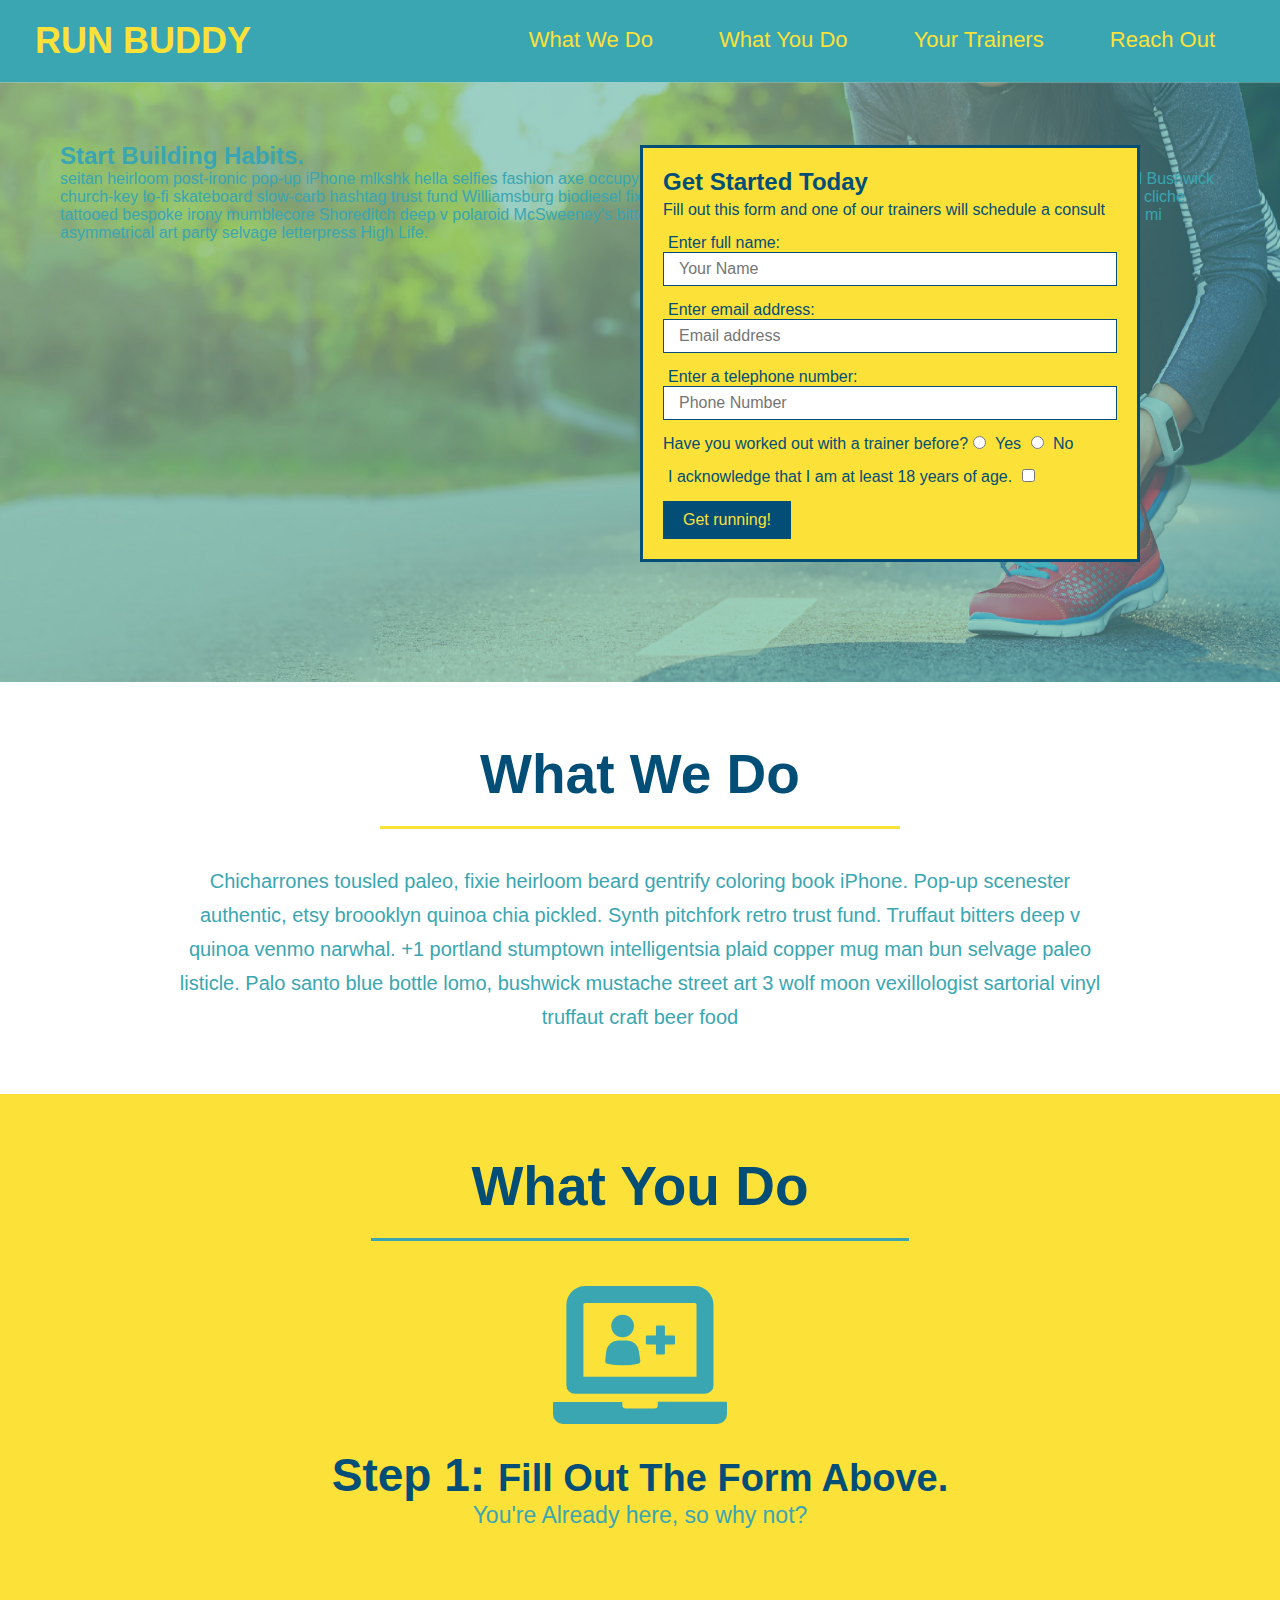
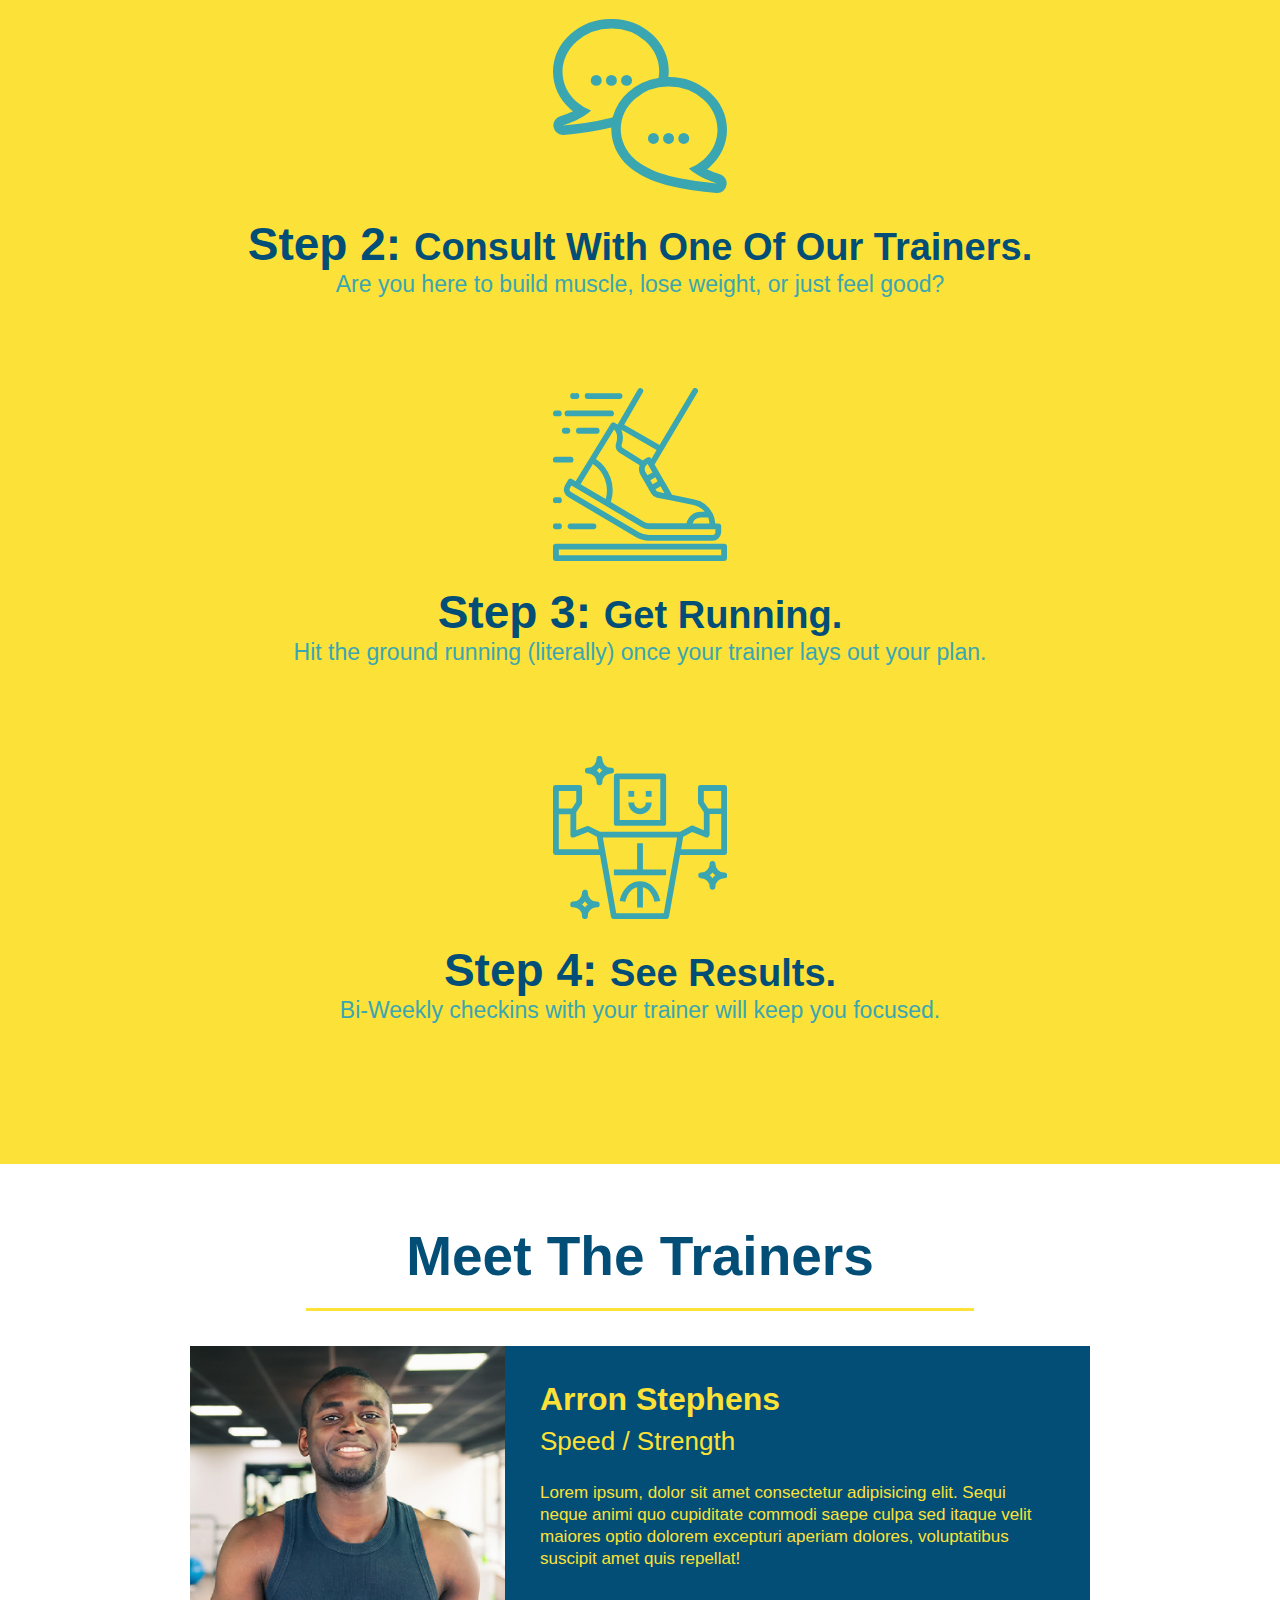
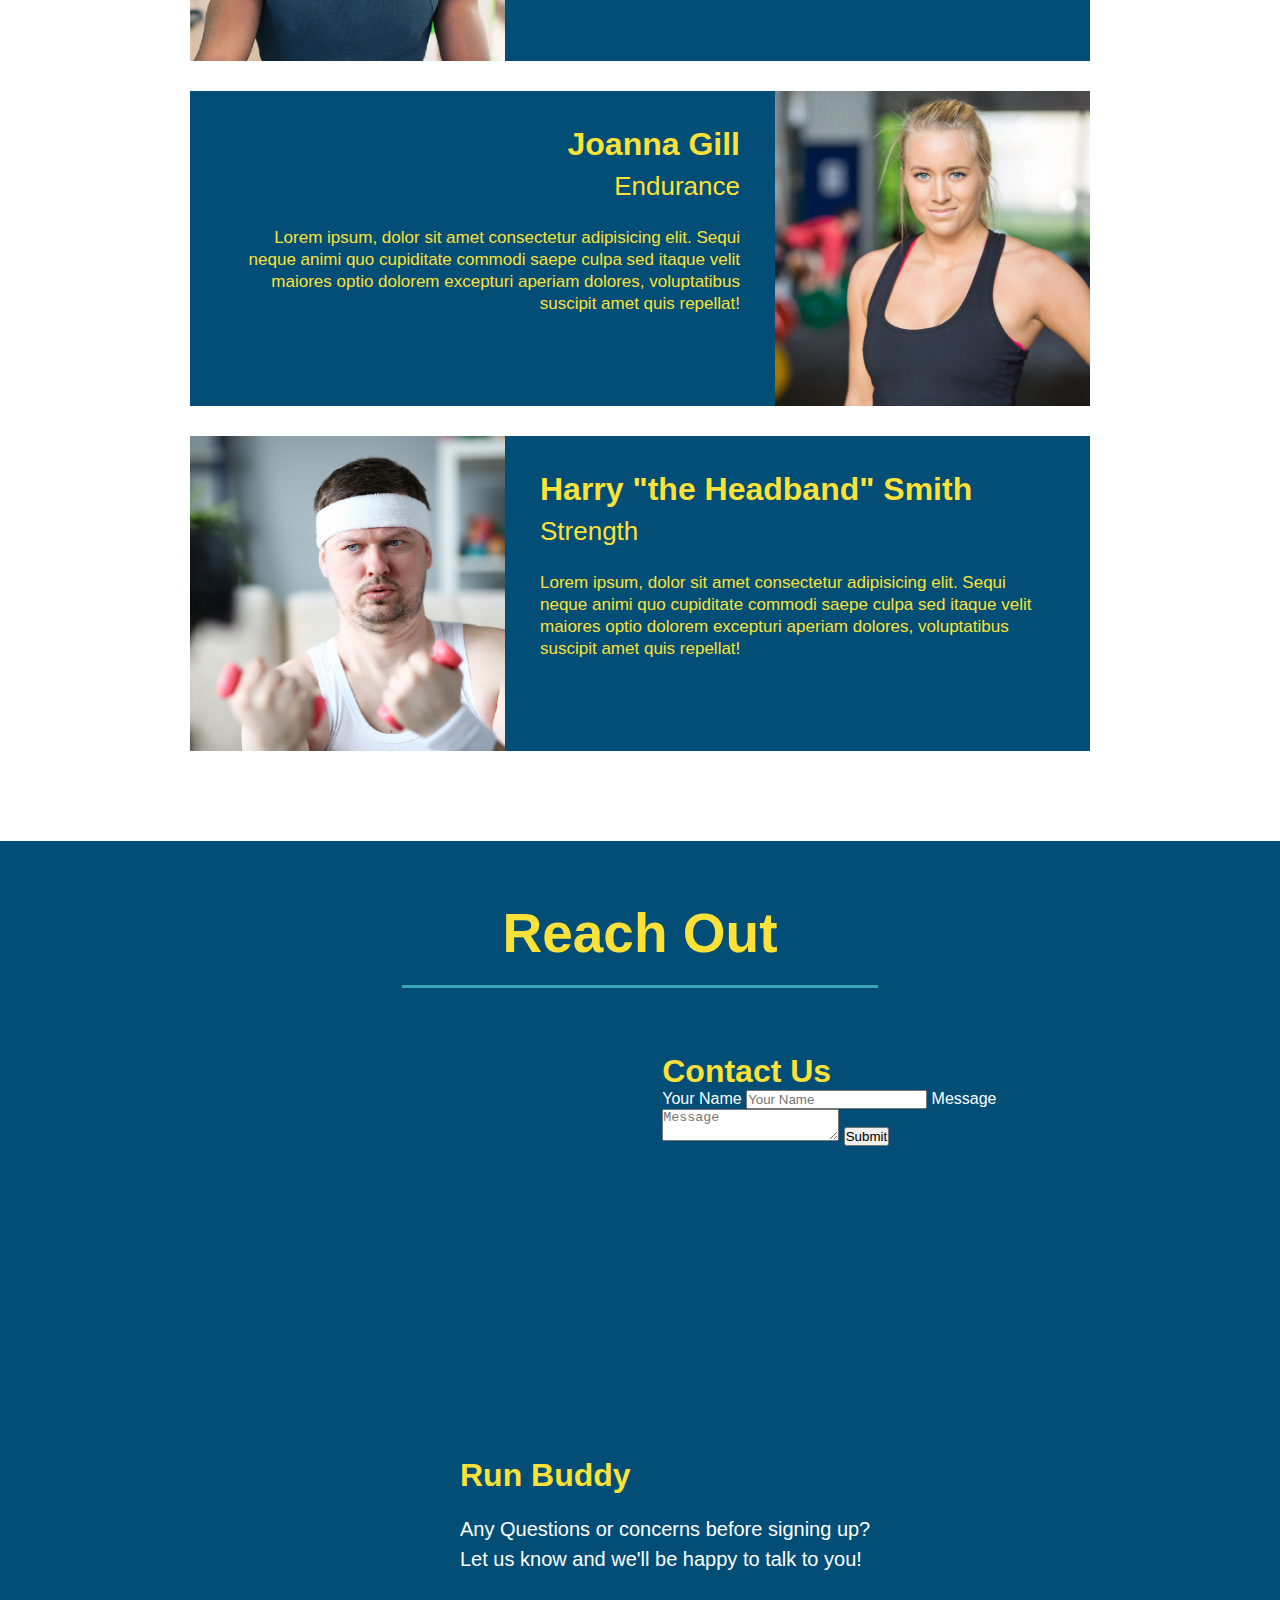
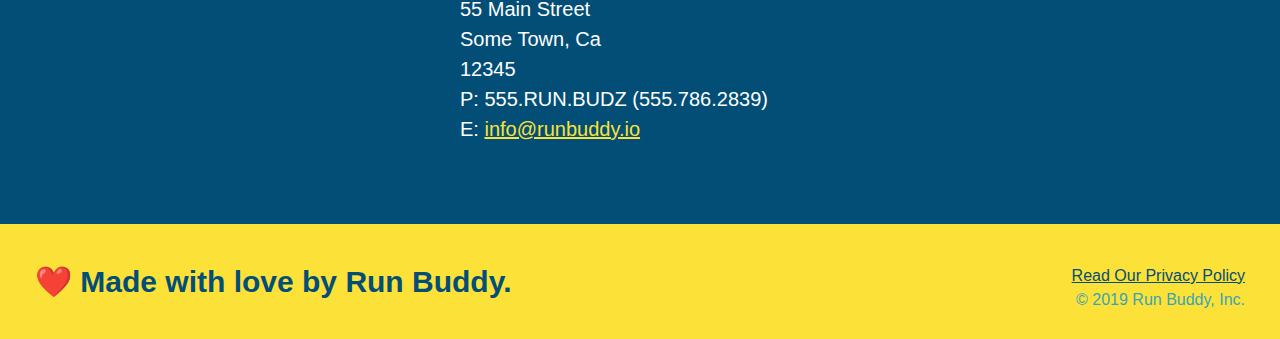
==== index.html @ fa6a6549 "add contact form" ====
<!DOCTYPE html>
<html lang="en">
    <head>
        <meta charset="UTF-8" />
        <title>Run Buddy</title>
        <link rel="stylesheet" href="./assets/css/style.css" />
    </head>
    <body>
        <!-- navigation -->
        <header>
            <h1>
                <a href="/">RUN BUDDY</a>
            </h1>
            <nav>
                <!-- unordered list element -->
                <ul>
                    <!-- list item element -->
                    <li>
                        <!-- anchor element -->
                        <a href="#what-we-do">What We Do</a>
                    </li>
                    <li>
                        <a href="#what-you-do">What You Do</a>
                    </li>
                    <li>
                        <a href="#your-trainers">Your Trainers</a>
                    </li>
                    <li>
                        <a href="#reach-out">Reach Out</a>
                    </li>
                </ul>
            </nav>
        </header>

        <!-- hero/jumbotron -->
        <section class="hero">
            <div class="hero-cta">
                <h2>Start Building Habits.</h2>
                <p>
                  seitan heirloom post-ironic pop-up iPhone mlkshk hella selfies fashion axe occupy readymade put a bird on it messenger bag Wes Anderson Schlitz plaid Bushwick church-key lo-fi skateboard slow-carb hashtag trust fund Williamsburg biodiesel fixie farm-to-table 8-bit banjo XOXO Banksy chillwave bicycle rights retro cliche tattooed bespoke irony mumblecore Shoreditch deep v polaroid McSweeney's bitters cray gentrify tofu Marfa you probably haven't heard of them yr banh mi asymmetrical art party selvage letterpress High Life.
                </p>
              </div>
            <div class="hero-form">
                <h3>Get Started Today</h3>
                <p>Fill out this form and one of our trainers will schedule a consult</p>
                <!-- aadd form element -->
                <form>
                    <label for="name">Enter full name:</label>
                    <input type="text" placeholder="Your Name" name="name" id="name" class="form-input"/>
                    <label for="email">Enter email address:</label>
                    <input type="email" placeholder="Email address" name="email" id="email" class="form-input"/>
                    <label for="phone">Enter a telephone number:</label>
                    <input type="tel" placeholder="Phone Number" name="phone" id="phone" class="form-input"/>
                    <p>
                        Have you worked out with a trainer before?
                        <input type="radio" name="trainer-confirm" id="trainer-yes"/>
                        <label for="trainer-yes">Yes</label>
                        <input type="radio" name="trainer-confirm" id="trainer-no"/>
                        <label for="trainer-no">No</label> 
                    </p>
                    <p>
                        <label for="checkbox">I acknowledge that I am at least 18 years of age.</label>
                        <input type="checkbox" name="age-confirm" id="checkbox" />
                    </p>
                    <button type="submit">
                        Get running!
                    </button>
                </form>
            </div>
        </section>

        <!-- "what we do" section-->
        <section id="what-we-do" class="intro">
            <h2 class="section-title primary-border">What We Do</h2>
            <p>
                Chicharrones tousled paleo, fixie heirloom beard gentrify coloring book iPhone. Pop-up scenester authentic, etsy broooklyn quinoa chia pickled. Synth pitchfork retro trust fund. Truffaut bitters deep v quinoa venmo narwhal. +1 portland stumptown intelligentsia plaid copper mug man bun selvage paleo listicle. Palo santo blue bottle lomo, bushwick mustache street art 3 wolf moon vexillologist sartorial vinyl truffaut craft beer food
            </p>
        </section>

        <!-- "what you do" section-->
        <section id="what-you-do" class="steps">
            <h2 class="section-title secondary-border">What You Do</h2>
            <div>
                <img src="./assets/images/step-1.svg" alt="" />
                <h3>Step 1: <span>Fill Out The Form Above.</span></h3>
                <p>You're Already here, so why not?</p>
            </div>
            <div>
                <img src="./assets/images/step-2.svg" alt="" />
                <h3>Step 2: <span>Consult With One Of Our Trainers.</span></h3>
                <p>Are you here to build muscle, lose weight, or just feel good?</p>
            </div>
            <div>
                <img src="./assets/images/step-3.svg" alt="" />
                <h3>Step 3: <span>Get Running.</span></h3>
                <p>Hit the ground running (literally) once your trainer lays out your plan.</p>
            </div>
            <div>
                <img src="./assets/images/step-4.svg" alt="" />
                <h3>Step 4: <span>See Results.</span></h3>
                <p>Bi-Weekly checkins with your trainer will keep you focused.</p>
            </div>
        </section>

        <!-- "meet the trainers" section-->
        <section id="your-trainers" class="trainers">
            <h2 class="section-title primary-border">Meet The Trainers</h2>
            <article class="trainer">
                <img src="./assets/images/trainer-1.jpg" alt="Arron Stephens in his worout clothes, ready to pump iron"/>
                <div class="trainer-bio text-left">
                    <h3>Arron Stephens</h3>
                    <h4>Speed / Strength</h4>
                    <p>
                        Lorem ipsum, dolor sit amet consectetur adipisicing elit. Sequi neque animi quo cupiditate commodi saepe culpa sed itaque velit maiores optio dolorem excepturi aperiam dolores, voluptatibus suscipit amet quis repellat!
                        </p>
                </div>
            </article>
            <article class="trainer">
                <div class="trainer-bio text-right">
                    <h3>Joanna Gill</h3>
                    <h4>Endurance</h4>
                    <p>
                        Lorem ipsum, dolor sit amet consectetur adipisicing elit. Sequi neque animi quo cupiditate commodi saepe culpa sed itaque velit maiores optio dolorem excepturi aperiam dolores, voluptatibus suscipit amet quis repellat!
                        </p>
                </div>
                <img src="./assets/images/trainer-2.jpg" alt="Joanna Gill cooling off after a workout"/>
            </article>
            <article class="trainer">
                <img src="./assets/images/trainer-3.jpg" alt="Harry Smith wearing a headband and lifting comically small pink weights"/>
                <div class="trainer-bio text-left">
                    <h3>Harry "the Headband" Smith</h3>
                    <h4>Strength</h4>
                    <p>
                        Lorem ipsum, dolor sit amet consectetur adipisicing elit. Sequi neque animi quo cupiditate commodi saepe culpa sed itaque velit maiores optio dolorem excepturi aperiam dolores, voluptatibus suscipit amet quis repellat!
                        </p>
                </div>
            </article>
        </section>

        <!-- "reach out" section-->
        <section id="reach-out" class="contact">    
            <h2 class="section-title secondary-border">Reach Out</h2>
            <div class="contact-info">
                <iframe src="https://www.google.com/maps/embed?pb=!1m18!1m12!1m3!1d6292.021180070729!2d-120.42723316676599!3d37.953538709626585!2m3!1f0!2f0!3f0!3m2!1i1024!2i768!4f13.1!3m3!1m2!1s0x8090c46e315aaf1b%3A0xb32d2fcd2023b726!2sMain%20St%2C%20Jamestown%2C%20CA%2095327!5e0!3m2!1sen!2sus!4v1644344474706!5m2!1sen!2sus" style="border:0;" allowfullscreen="" loading="lazy"></iframe>
                <div class="contact-form">
                    <h3>Contact Us</h3>
                    <form>
                       <label for="contact-name">Your Name</label>
                       <input type="text" id="contact-name" placeholder="Your Name" />
                  
                       <label for="contact-message">Message</label>
                       <textarea id="contact-message" placeholder="Message"></textarea>
                  
                       <button type="submit">Submit</button>
                      </form>
                  </div>
                <div>
                    <h3>Run Buddy</h3>
                    <p>
                        Any Questions or concerns before signing up?
                        <br/>
                        Let us know and we'll be happy to talk to you!
                    </p>
                    <address>
                        55 Main Street <br/>
                        Some Town, Ca <br/>
                        12345<br/>
                        P: 555.RUN.BUDZ (555.786.2839)<br/>
                        E: <a href="mailto:info@runbuddy.io">info@runbuddy.io</a>
                    </address>
                </div>
            </div>
        </section>

        <!-- footer>-->
        <footer>
            <h2>❤️ Made with love by Run Buddy.</h2>
            <div>
                <a href="./privacy-policy.html">Read Our Privacy Policy</a><br />
                &copy; 2019 Run Buddy, Inc.
              </div>
        </footer>
    </body>
</html>
---- assets/css/style.css ----
/* remove all margins and padding */
* {
  margin: 0;
  padding: 0;
  box-sizing: border-box;
}

/* style for body */
body {
  color: #39a6b2;
  font-family: Helvetica, Arial, sans-serif;
}  

/* apply styles to <header> */
header {
  padding: 20px 35px;
  background-color: #39a6b2;
}

/* style header h1 */
header h1 {
  font-weight: bold;
  font-size: 36px;
  color: #fce138;
  margin: 0;
  display: inline;
}
  
/* style header */
  header a {
  text-decoration: none;
  color: #fce138;
}
  
/* align header nav to the right */
header nav {
  float: right;
  margin: 7px 0;
}

/* make header nav inline */
header nav ul li {
  display: inline;
  font-weight: lighter;
  font-size: 22px;
}

/* style nav a */
header nav ul li a {
  margin: 0 30px;
  font-weight: lighter;
  font-size: 22px;
}

/* style footer */
footer {
  background: #fce138;
  width: 100%;
  padding: 40px 35px;
}

/* make footer h2 inline */
footer h2 {
  display: inline;
  color: #024e76;
  font-size: 30px;
  margin: 0;
}

/* right align div for privacy policy */
footer div {
  float: right;
  line-height: 1.5;
  text-align: right;
}

/* style footer a */
footer a {
  color: #024e76;
}

/* section styling */
section {
  padding: 60px;
}

/* hero style */
.hero {
  background-image: url("../images/hero-bg.jpg");
  height: 600px;
  background-size: cover;
  background-position: center;
  position: relative;
}

/* hero form style */
.hero-form{
  color: #024e76;
  background-color: #fce138;
  border: #024e76 solid 3px;
  padding: 20px;
  width: 500px;
  position: absolute;
  bottom: 120px;
  right: 140px;
}

.hero-form h3 {
  font-size: 24px;
  margin: 0;
}

.hero-form p {
  margin: 5px 0 15px 0;
}

.form-input {
  border: 1px solid #024e76;
  display: block;
  padding: 7px 15px;
  font-size: 16px;
  color: #024e76;
  width: 100%;
  margin-bottom: 15px;
}

.hero-form label {
  margin: 0 5px;
}

.hero-form button {
  color: #fce138;
  background-color: #024e76;
  border: none;
  padding: 10px 20px;
  font-size: 16px;
}

/* section style*/
.section-title{
  font-size: 55px;
  font-size: 55px;
  color: #024e76;
  margin-bottom: 35px;
  padding: 0 100px 20px 100px;
  border-bottom: 3px solid;
  display: inline-block;
}

.primary-border{
  border-color: #fce138;
}

.secondary-border{
  border-color: #39a6b2;
}
/* intro style */
.intro {
  text-align: center;
}

.intro p {
  line-height: 1.7;
  color: #39a6b2;
  width: 80%;
  font-size: 20px;
  margin: 0 auto;
}

/* steps style */
.steps {
  text-align: center;
  background: #fce138;
}

.steps div {
  margin-bottom: 80px;
}

.steps img {
  width: 15%;
  margin: 10px 0;
}

.steps h3 {
  color: #024e76;
  font-size: 46px;
  margin-top: 10px;
}

.steps p {
  color: #39a6b2;
  font-size: 23px;
}

.steps span {
  font-size: 38px;
}

/* style for trainers section header */
.trainers {
  text-align: center;
}

/* style for trainer articles */
.trainer {
  width: 900px;
  margin: 0 auto 30px auto;
  background: #024e76;
  color: #fce138;
  overflow: auto;
}

.trainer img {
  width: 35%;
  float: left;
}

.trainer-bio {
  padding: 35px;
  float: left;
  width: 65%;
}

.trainer-bio h3 {
  font-size: 32px;
  margin-bottom: 8px;
}

.trainer-bio h4 {
  font-weight: lighter;
  font-size: 26px;
  margin-bottom: 25px;
}

.trainer-bio p {
  font-size: 17px;
  line-height: 1.3;
}

.text-left {
  text-align: left;
}

.text-right {
  text-align: right;
}

/* style for reach out */
.contact {
 text-align: center;
 background: #024e76;
 }

.contact h2 {
  color: #fce138;
}
.contact-info div {
  width: 420px;
  display: inline-block;
  vertical-align: top;
  text-align: left;
  margin: 30px 0 0 60px;
  color: white;
}

.contact-info iframe {
  width: 400px;
  height: 400px;
 }

 .contact-info h3 {
  font-size: 32px;
  color: #fce138; 
}

.contact-info p, .contact-info address {
  margin: 20px 0;
  line-height: 1.5;
  font-size: 20px;
  font-style: normal;
}

.contact-info a {
  color: #fce138;
}
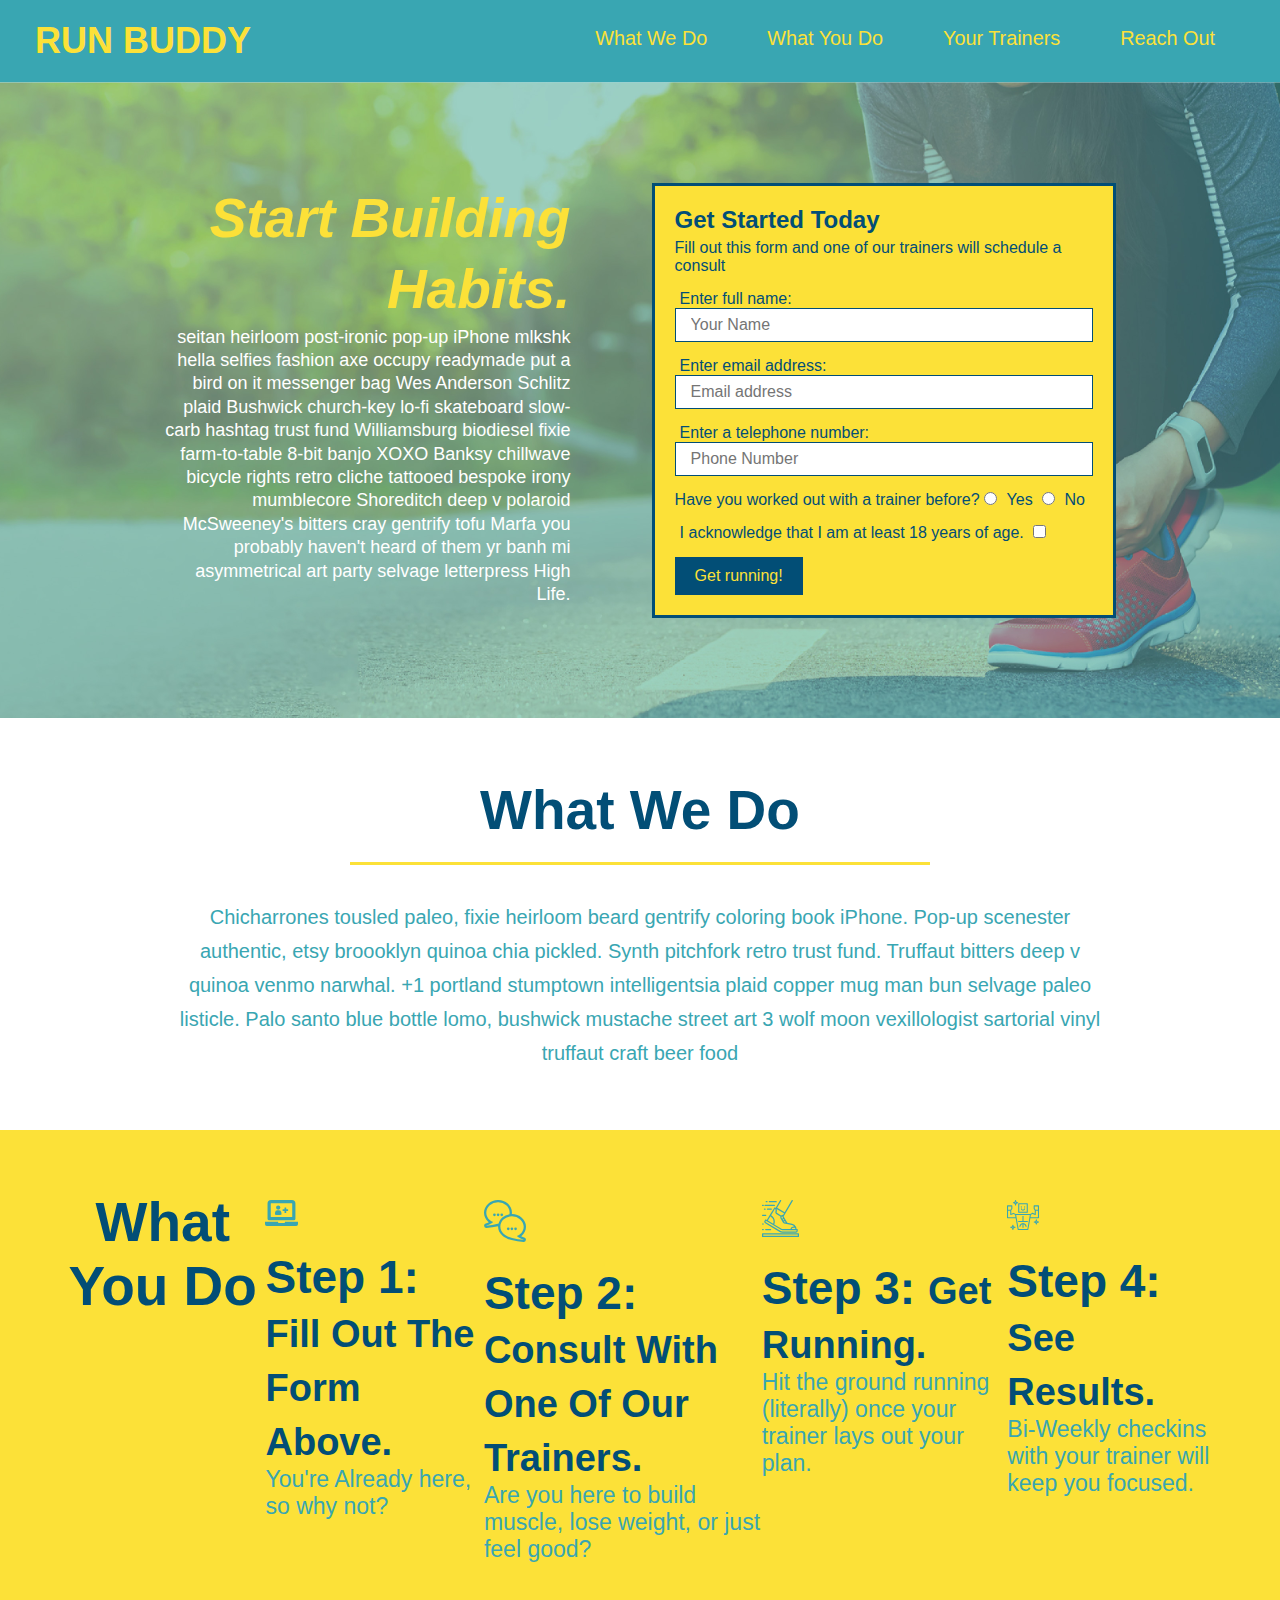
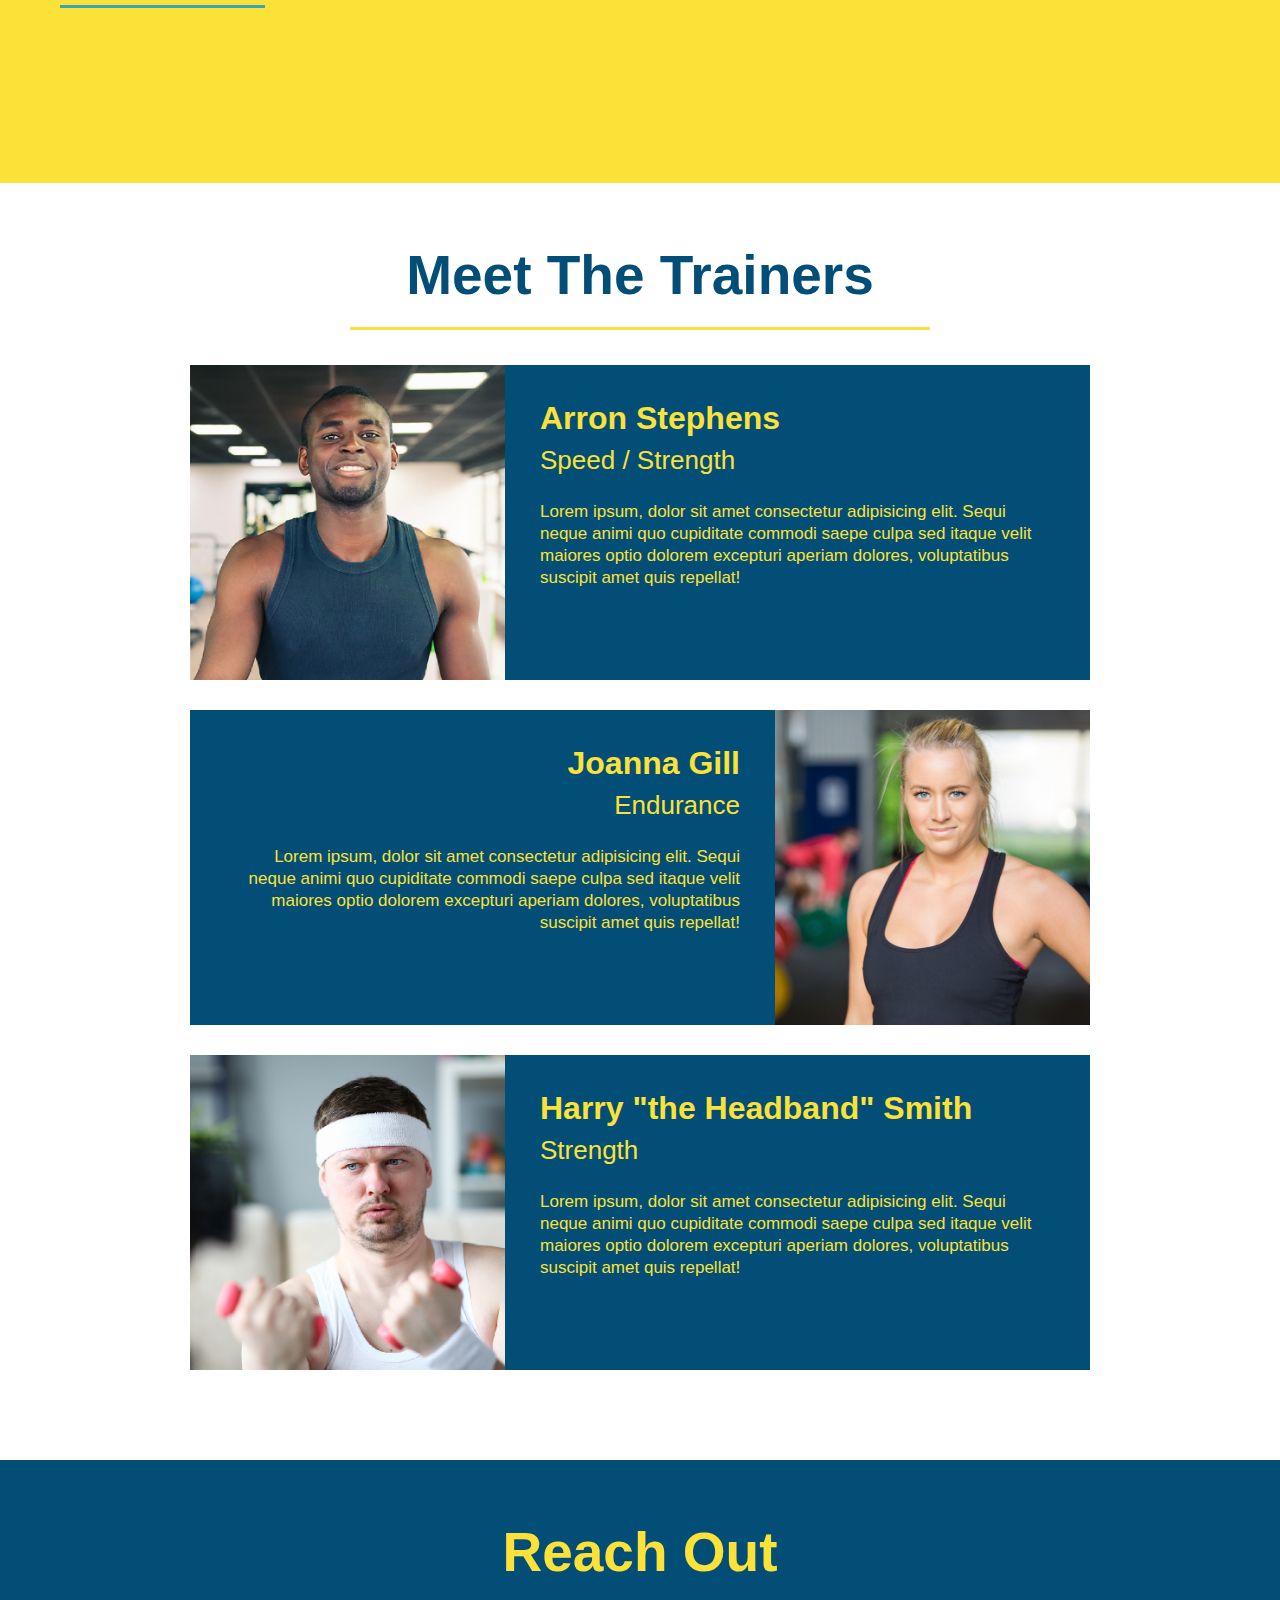
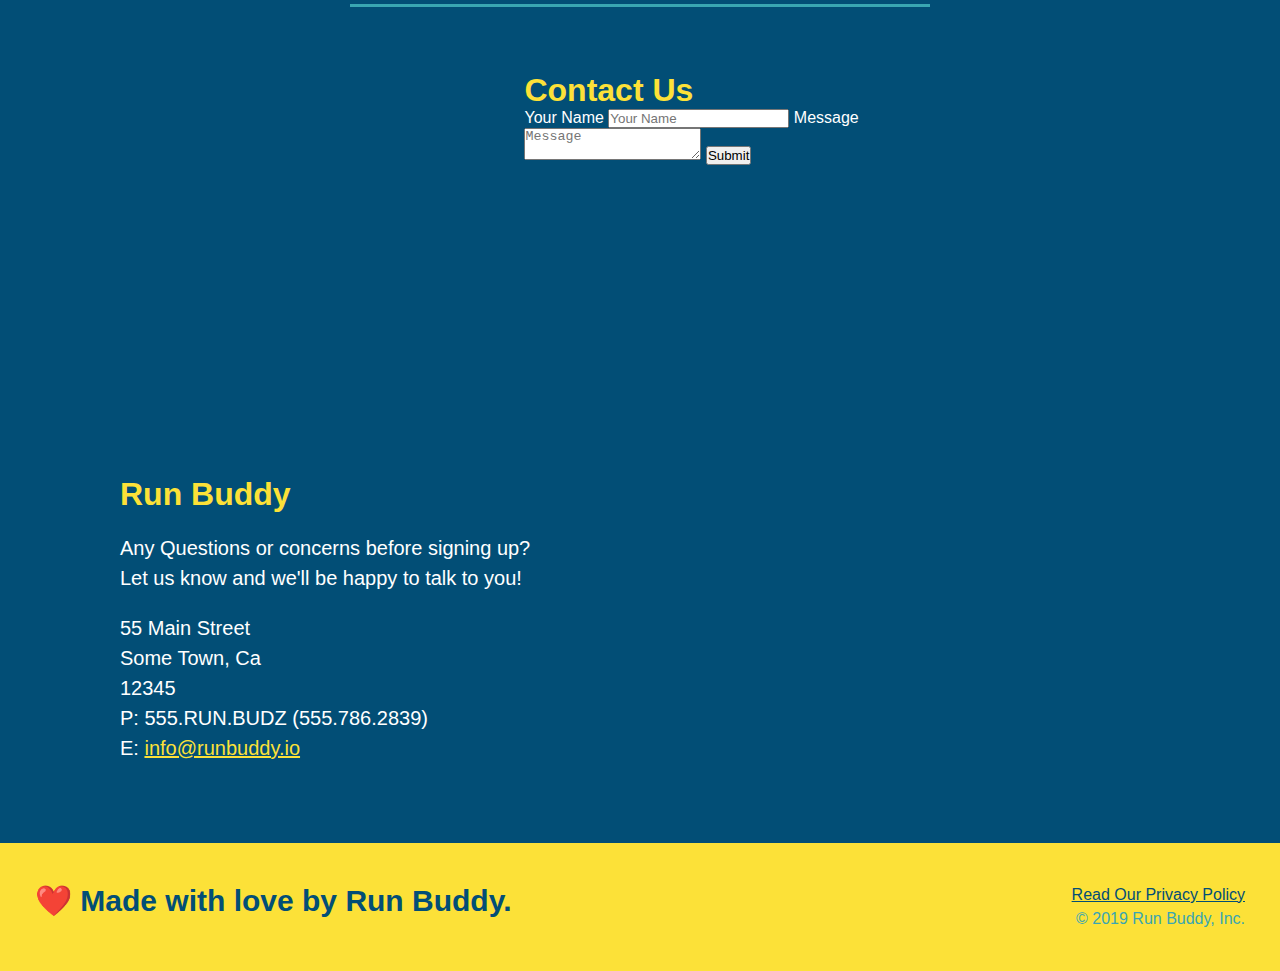
==== commit 97c977fc: "consolidated styles for section headers" ====
--- a/index.html
+++ b/index.html
@@ -71,15 +71,20 @@
 
         <!-- "what we do" section-->
         <section id="what-we-do" class="intro">
-            <h2 class="section-title primary-border">What We Do</h2>
-            <p>
+            <div class="flex-row">
+                <h2 class="section-title primary-border">What We Do</h2>
+            </div>
+            <div class="flex-row">
+                <p>
                 Chicharrones tousled paleo, fixie heirloom beard gentrify coloring book iPhone. Pop-up scenester authentic, etsy broooklyn quinoa chia pickled. Synth pitchfork retro trust fund. Truffaut bitters deep v quinoa venmo narwhal. +1 portland stumptown intelligentsia plaid copper mug man bun selvage paleo listicle. Palo santo blue bottle lomo, bushwick mustache street art 3 wolf moon vexillologist sartorial vinyl truffaut craft beer food
-            </p>
+                </p>
+            </div>
         </section>
 
         <!-- "what you do" section-->
         <section id="what-you-do" class="steps">
-            <h2 class="section-title secondary-border">What You Do</h2>
+            <div class="flex-row">
+                <h2 class="section-title secondary-border">What You Do</h2>
             <div>
                 <img src="./assets/images/step-1.svg" alt="" />
                 <h3>Step 1: <span>Fill Out The Form Above.</span></h3>
@@ -104,7 +109,9 @@
 
         <!-- "meet the trainers" section-->
         <section id="your-trainers" class="trainers">
-            <h2 class="section-title primary-border">Meet The Trainers</h2>
+            <div class="flex-row">
+                <h2 class="section-title primary-border">Meet The Trainers</h2>
+            </div>
             <article class="trainer">
                 <img src="./assets/images/trainer-1.jpg" alt="Arron Stephens in his worout clothes, ready to pump iron"/>
                 <div class="trainer-bio text-left">
@@ -139,7 +146,9 @@
 
         <!-- "reach out" section-->
         <section id="reach-out" class="contact">    
-            <h2 class="section-title secondary-border">Reach Out</h2>
+            <div class="flex-row">
+                <h2 class="section-title secondary-border">Reach Out</h2>
+            </div>
             <div class="contact-info">
                 <iframe src="https://www.google.com/maps/embed?pb=!1m18!1m12!1m3!1d6292.021180070729!2d-120.42723316676599!3d37.953538709626585!2m3!1f0!2f0!3f0!3m2!1i1024!2i768!4f13.1!3m3!1m2!1s0x8090c46e315aaf1b%3A0xb32d2fcd2023b726!2sMain%20St%2C%20Jamestown%2C%20CA%2095327!5e0!3m2!1sen!2sus!4v1644344474706!5m2!1sen!2sus" style="border:0;" allowfullscreen="" loading="lazy"></iframe>
                 <div class="contact-form">
--- a/assets/css/style.css
+++ b/assets/css/style.css
@@ -15,6 +15,9 @@
 header {
   padding: 20px 35px;
   background-color: #39a6b2;
+  display: flex;
+  justify-content: space-between;
+  flex-wrap: wrap;
 }
 
 /* style header h1 */
@@ -23,7 +26,6 @@
   font-size: 36px;
   color: #fce138;
   margin: 0;
-  display: inline;
 }
   
 /* style header */
@@ -32,51 +34,25 @@
   color: #fce138;
 }
   
-/* align header nav to the right */
+/* margins for header */
 header nav {
-  float: right;
   margin: 7px 0;
 }
 
-/* make header nav inline */
-header nav ul li {
-  display: inline;
-  font-weight: lighter;
-  font-size: 22px;
+/* make header nav flex */
+header nav ul {
+  display: flex;
+  flex-wrap: wrap;
+  justify-content: space-between;
+  align-items: center;
+  list-style: none;
 }
 
 /* style nav a */
 header nav ul li a {
   margin: 0 30px;
   font-weight: lighter;
-  font-size: 22px;
-}
-
-/* style footer */
-footer {
-  background: #fce138;
-  width: 100%;
-  padding: 40px 35px;
-}
-
-/* make footer h2 inline */
-footer h2 {
-  display: inline;
-  color: #024e76;
-  font-size: 30px;
-  margin: 0;
-}
-
-/* right align div for privacy policy */
-footer div {
-  float: right;
-  line-height: 1.5;
-  text-align: right;
-}
-
-/* style footer a */
-footer a {
-  color: #024e76;
+  font-size: 1.55vw;
 }
 
 /* section styling */
@@ -87,10 +63,26 @@
 /* hero style */
 .hero {
   background-image: url("../images/hero-bg.jpg");
-  height: 600px;
   background-size: cover;
   background-position: center;
-  position: relative;
+  display: flex;
+  justify-content: center;
+  flex-wrap: wrap;
+}
+
+.hero-cta {
+  width: 35%;
+  text-align: right;
+  margin: 3.5%;
+  color: #fff;
+  font-size: 18px;
+  line-height: 1.3;
+}
+
+.hero-cta h2 {
+  font-style: italic;
+  font-size: 55px;
+  color: #fce138;
 }
 
 /* hero form style */
@@ -99,10 +91,8 @@
   background-color: #fce138;
   border: #024e76 solid 3px;
   padding: 20px;
-  width: 500px;
-  position: absolute;
-  bottom: 120px;
-  right: 140px;
+  width: 40%;
+  margin: 3.5%;
 }
 
 .hero-form h3 {
@@ -141,10 +131,11 @@
   font-size: 55px;
   font-size: 55px;
   color: #024e76;
-  margin-bottom: 35px;
-  padding: 0 100px 20px 100px;
   border-bottom: 3px solid;
-  display: inline-block;
+  padding-bottom: 20px;
+  text-align: center;
+  margin: 0 auto 35px auto;
+  width: 50%;
 }
 
 .primary-border{
@@ -154,6 +145,7 @@
 .secondary-border{
   border-color: #39a6b2;
 }
+
 /* intro style */
 .intro {
   text-align: center;
@@ -165,11 +157,11 @@
   width: 80%;
   font-size: 20px;
   margin: 0 auto;
+  text-align: center;
 }
 
 /* steps style */
 .steps {
-  text-align: center;
   background: #fce138;
 }
 
@@ -199,7 +191,6 @@
 
 /* style for trainers section header */
 .trainers {
-  text-align: center;
 }
 
 /* style for trainer articles */
@@ -238,23 +229,15 @@
   line-height: 1.3;
 }
 
-.text-left {
-  text-align: left;
-}
-
-.text-right {
-  text-align: right;
-}
-
 /* style for reach out */
 .contact {
- text-align: center;
  background: #024e76;
  }
 
 .contact h2 {
   color: #fce138;
 }
+
 .contact-info div {
   width: 420px;
   display: inline-block;
@@ -284,3 +267,44 @@
 .contact-info a {
   color: #fce138;
 }
+
+/* style footer */
+footer {
+  background: #fce138;
+  width: 100%;
+  padding: 40px 35px;
+  display: flex;
+  justify-content: space-between;
+  flex-wrap: wrap;
+}
+
+/* make footer h2 inline */
+footer h2 {
+  color: #024e76;
+  font-size: 30px;
+  margin: 0;
+}
+
+/* right align div for privacy policy */
+footer div {
+  line-height: 1.5;
+  text-align: right;
+}
+
+/* style footer a */
+footer a {
+  color: #024e76;
+}
+
+/* utility classes */
+.text-left {
+  text-align: left;
+}
+
+.text-right {
+  text-align: right;
+}
+
+.flex-row {
+  display: flex;  
+}
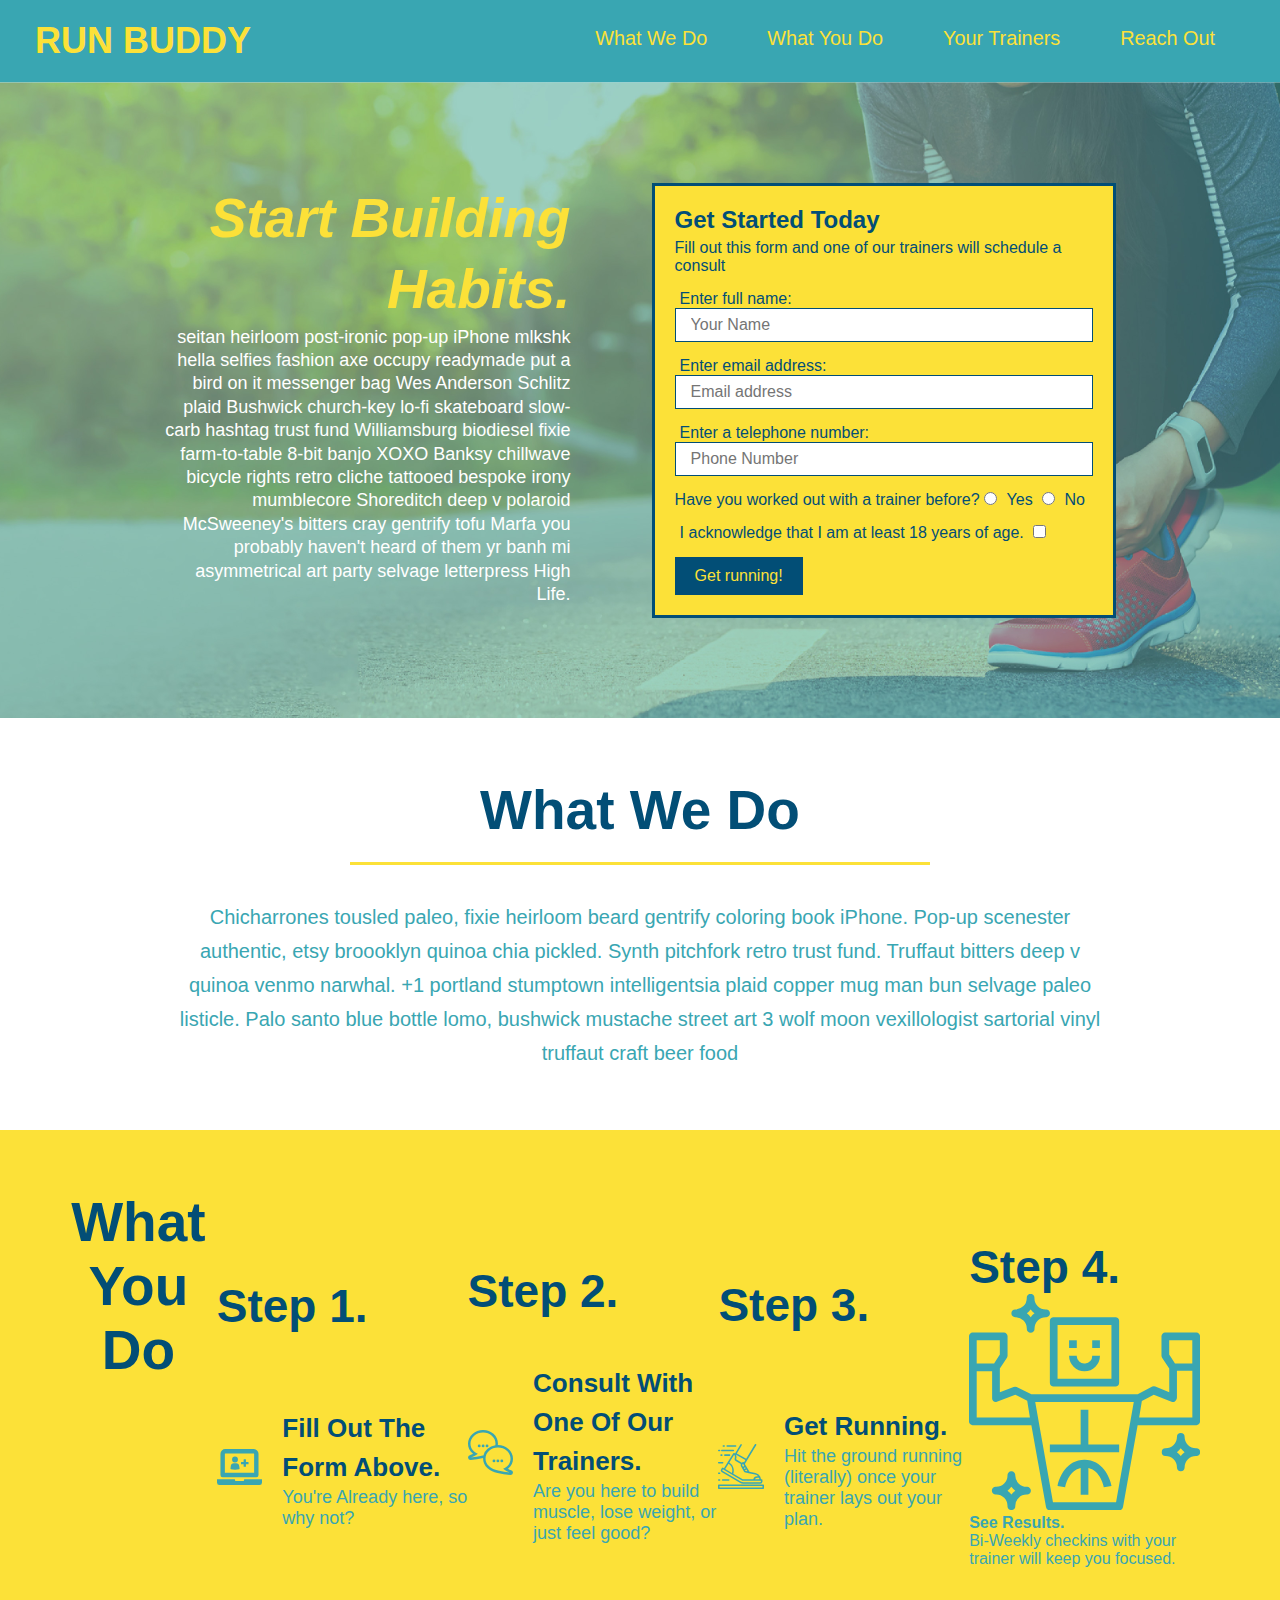
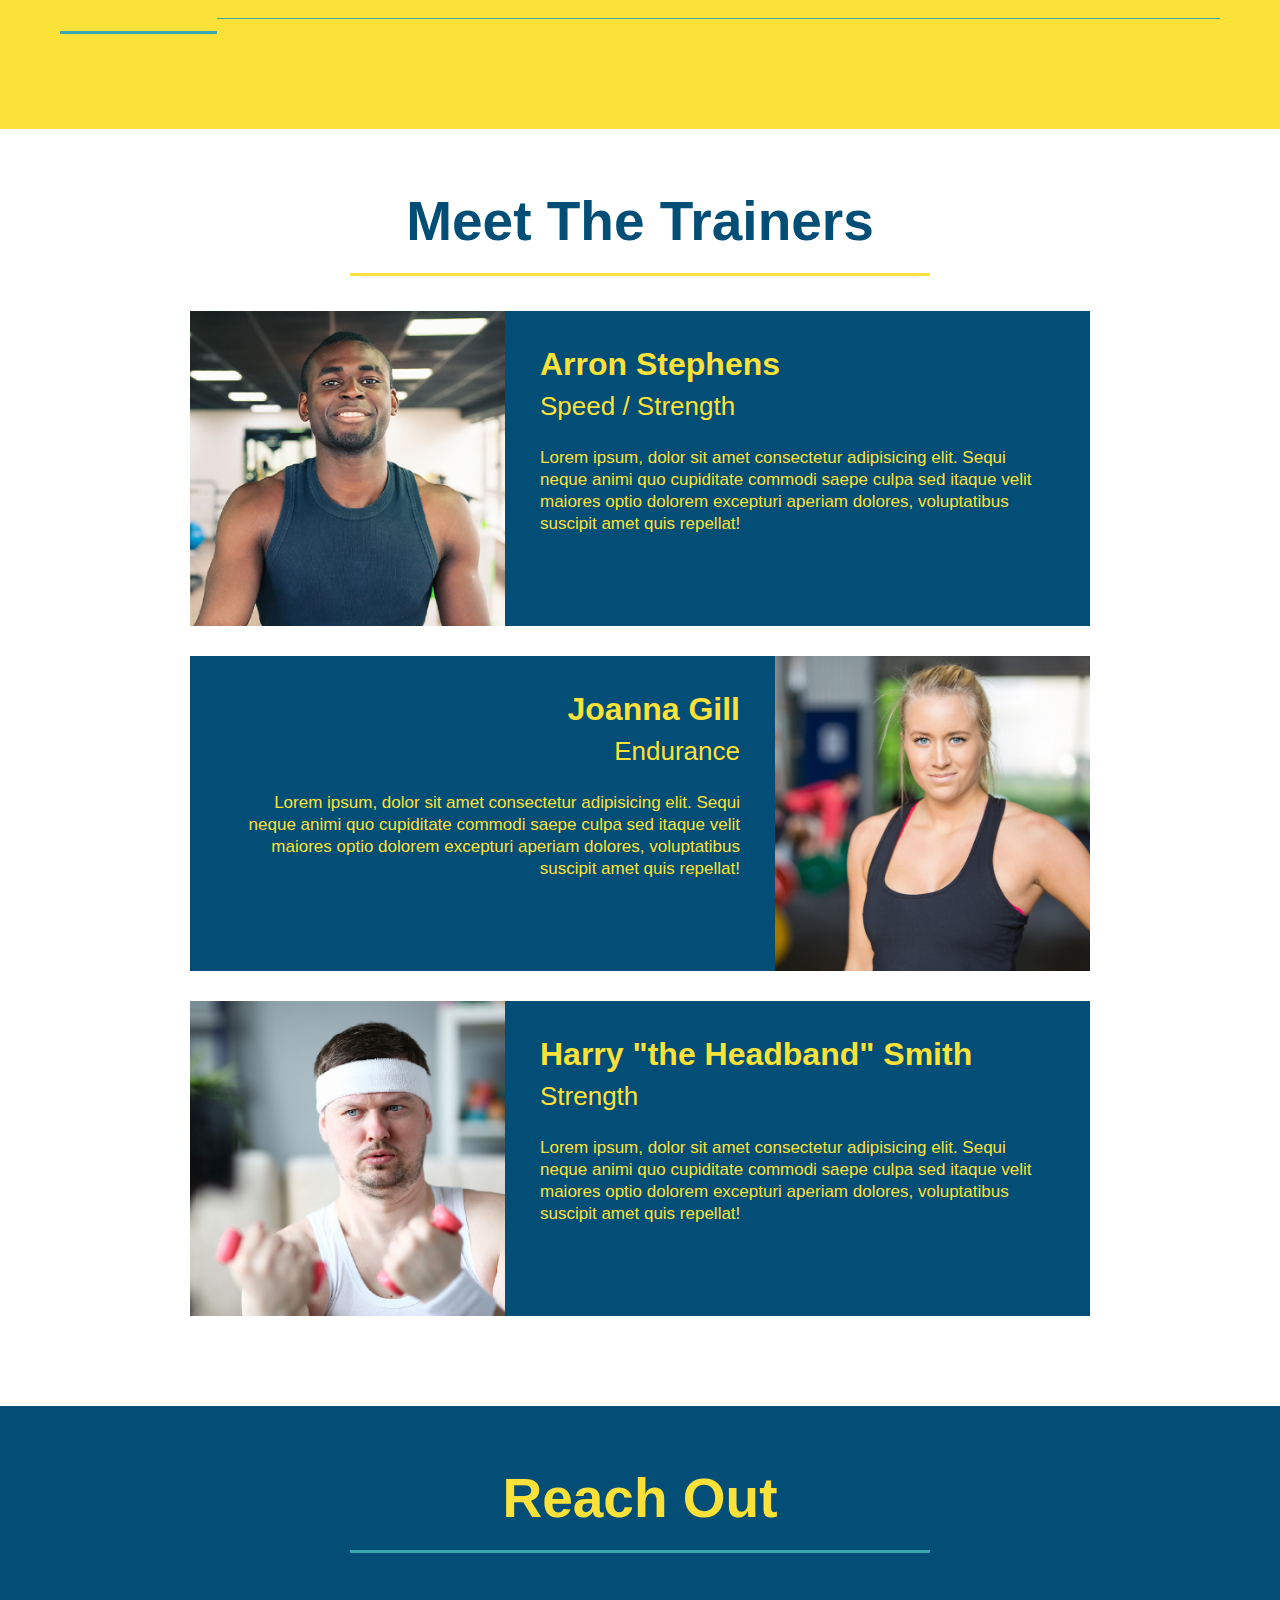
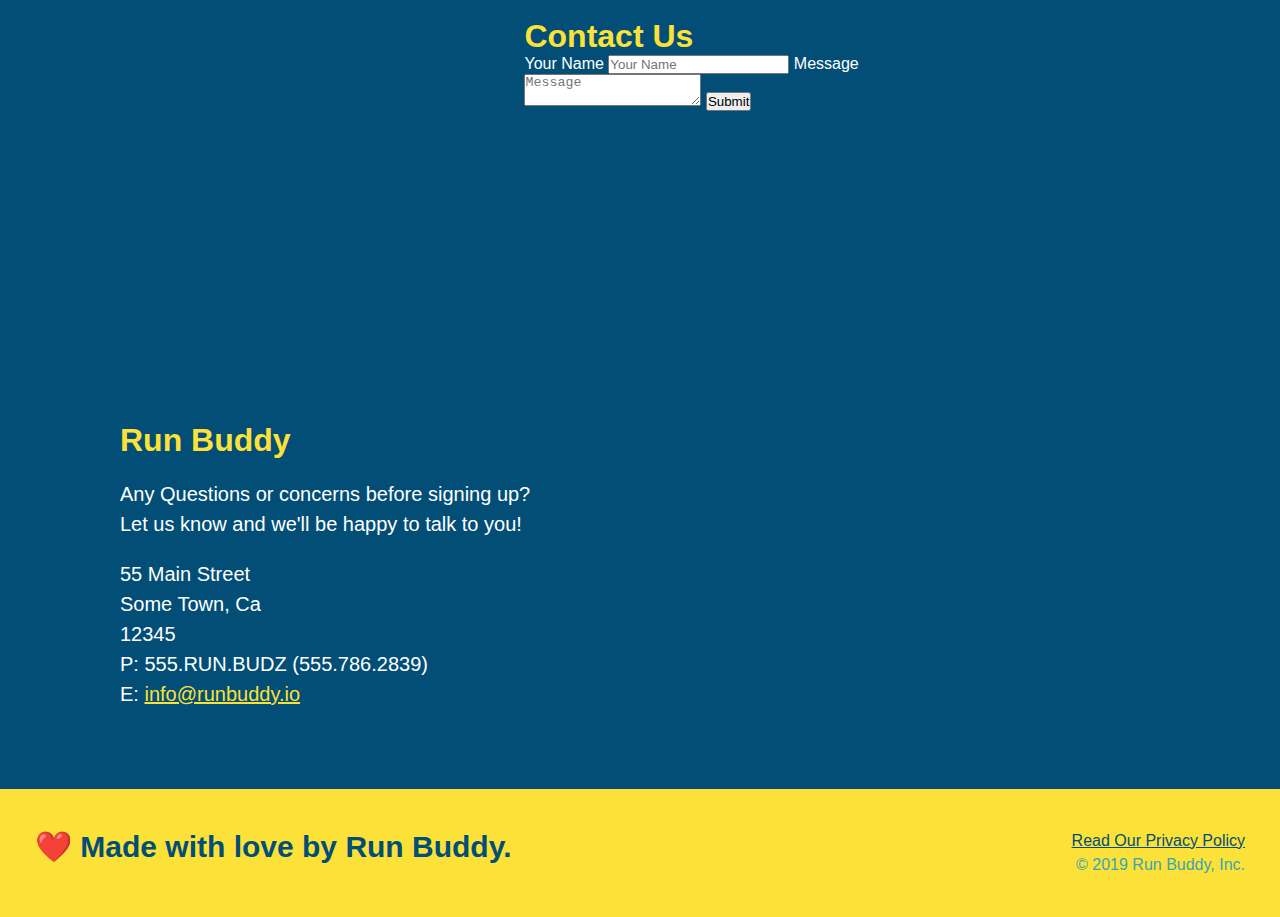
==== commit 24c1aaa1: "added flexbox to what you do section" ====
--- a/index.html
+++ b/index.html
@@ -85,25 +85,54 @@
         <section id="what-you-do" class="steps">
             <div class="flex-row">
                 <h2 class="section-title secondary-border">What You Do</h2>
-            <div>
-                <img src="./assets/images/step-1.svg" alt="" />
-                <h3>Step 1: <span>Fill Out The Form Above.</span></h3>
-                <p>You're Already here, so why not?</p>
-            </div>
-            <div>
-                <img src="./assets/images/step-2.svg" alt="" />
-                <h3>Step 2: <span>Consult With One Of Our Trainers.</span></h3>
-                <p>Are you here to build muscle, lose weight, or just feel good?</p>
-            </div>
-            <div>
-                <img src="./assets/images/step-3.svg" alt="" />
-                <h3>Step 3: <span>Get Running.</span></h3>
-                <p>Hit the ground running (literally) once your trainer lays out your plan.</p>
-            </div>
-            <div>
-                <img src="./assets/images/step-4.svg" alt="" />
-                <h3>Step 4: <span>See Results.</span></h3>
-                <p>Bi-Weekly checkins with your trainer will keep you focused.</p>
+                <div class="step">
+                    <h3>Step 1.</h3>
+                    <div class="step-info">
+                        <div class="step-img">
+                            <img src="./assets/images/step-1.svg" alt="" />
+                        </div>
+                        <div class="step-text">
+                            <h4>Fill Out The Form Above.</h4>
+                            <p>You're Already here, so why not?</p>
+                        </div>
+                    </div>
+                </div>
+                <div class="step">
+                    <h3>Step 2.</h3>
+                    <div class="step-info">
+                        <div class="step-img">
+                            <img src="./assets/images/step-2.svg" alt="" />
+                        </div>
+                        <div class="step-text">
+                            <h4>Consult With One Of Our Trainers.</h4>
+                            <p>Are you here to build muscle, lose weight, or just feel good?</p>
+                        </div>
+                    </div>
+                </div>
+                <div class="step">
+                    <h3>Step 3.</h3>
+                    <div class="step-info">
+                        <div class="step-img">
+                            <img src="./assets/images/step-3.svg" alt="" />
+                        </div>
+                        <div class="step-text">
+                            <h4>Get Running.</h4>
+                             <p>Hit the ground running (literally) once your trainer lays out your plan.</p>
+                        </div>
+                    </div>
+                </div>
+                <div class="step">
+                    <h3>Step 4.</h3>
+                    <div class="step-info">
+                        <div class="step-img">
+                            <img src="./assets/images/step-4.svg" alt="" />
+                        </div>
+                        <div class="step=text">
+                            <h4>See Results.</h4>
+                            <p>Bi-Weekly checkins with your trainer will keep you focused.</p>
+                        </div>
+                    </div>
+                </div>
             </div>
         </section>
 
--- a/assets/css/style.css
+++ b/assets/css/style.css
@@ -165,30 +165,53 @@
   background: #fce138;
 }
 
-.steps div {
-  margin-bottom: 80px;
-}
-
-.steps img {
-  width: 15%;
-  margin: 10px 0;
-}
-
-.steps h3 {
+.step {
+  margin: 50px auto;
+  padding-bottom: 50px;
+  width: 80%;
+  border-bottom: 1px solid #39a6b2;
+  display: flex;
+  flex-wrap: wrap;
+  align-items: center;
+  justify-content: space-between;
+}
+
+.step h3 {
   color: #024e76;
   font-size: 46px;
-  margin-top: 10px;
-}
-
-.steps p {
+  flex: 1 30%;
+}
+
+.step-text p {
   color: #39a6b2;
-  font-size: 23px;
-}
-
-.steps span {
-  font-size: 38px;
-}
-
+  font-size: 18px;
+}
+
+.step-text h4 {
+  font-size: 26px;
+  line-height: 1.5;
+  color: #024e76;
+}
+
+.step-info {
+  flex: 2 70%;
+  display: flex;
+  flex-wrap: wrap;
+  align-items: center;
+}
+
+.step-img {
+  flex: 1 12%;
+  margin-right: 20px;
+}
+
+.step-img img {
+  max-width: 100%;
+}
+
+.step-text {
+  flex: 12;
+}
 /* style for trainers section header */
 .trainers {
 }
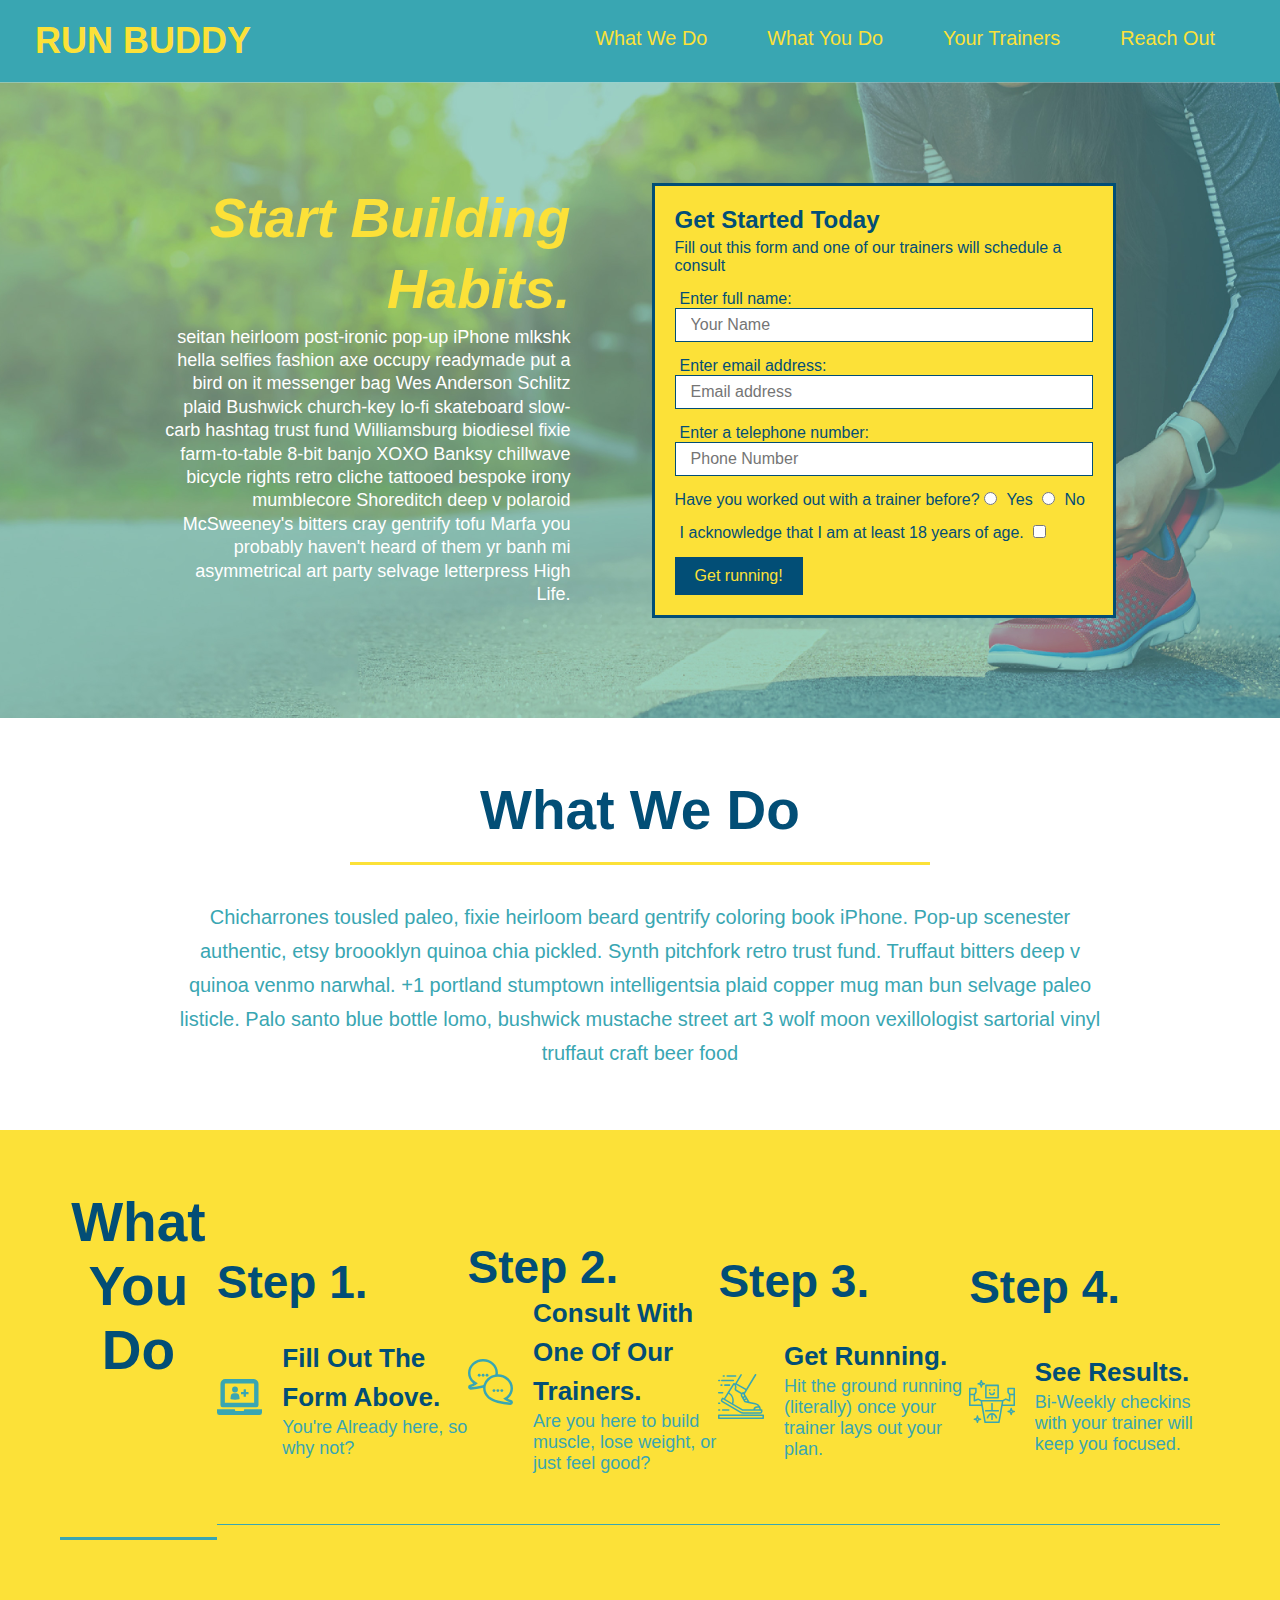
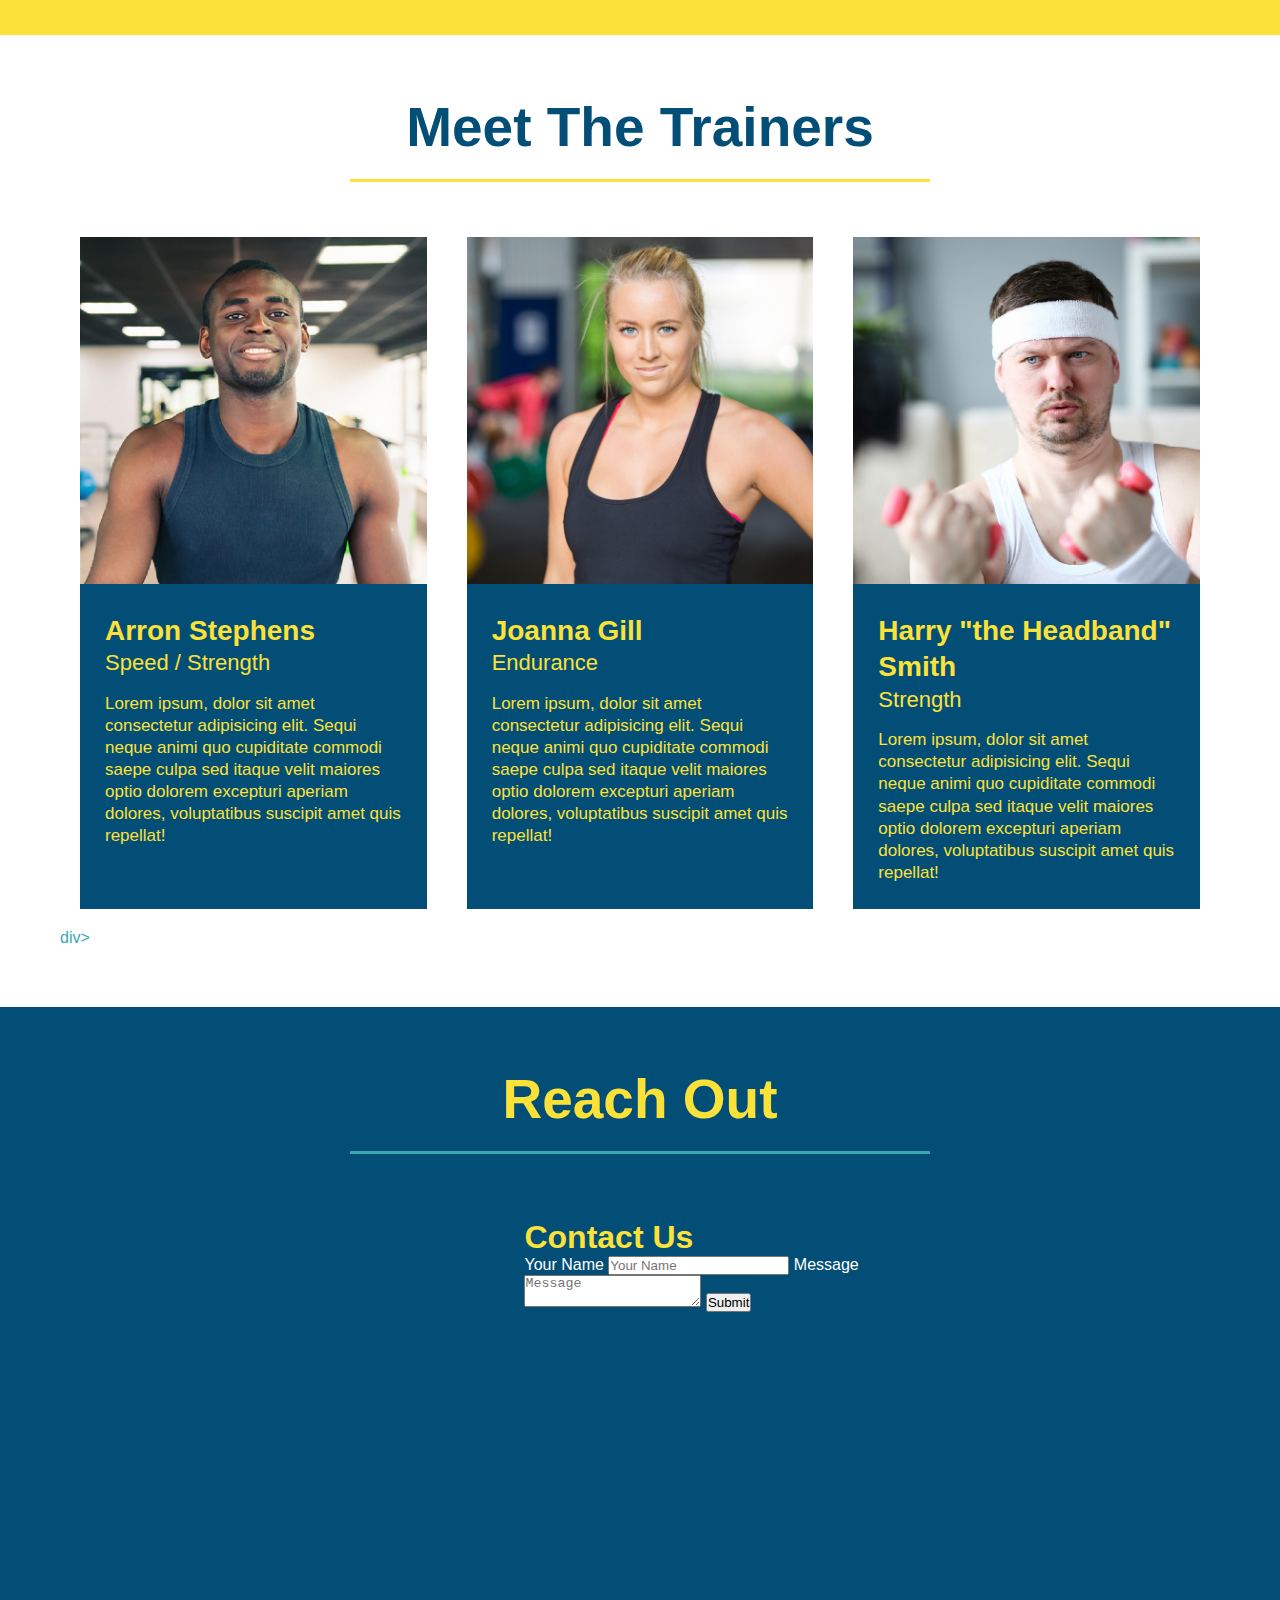
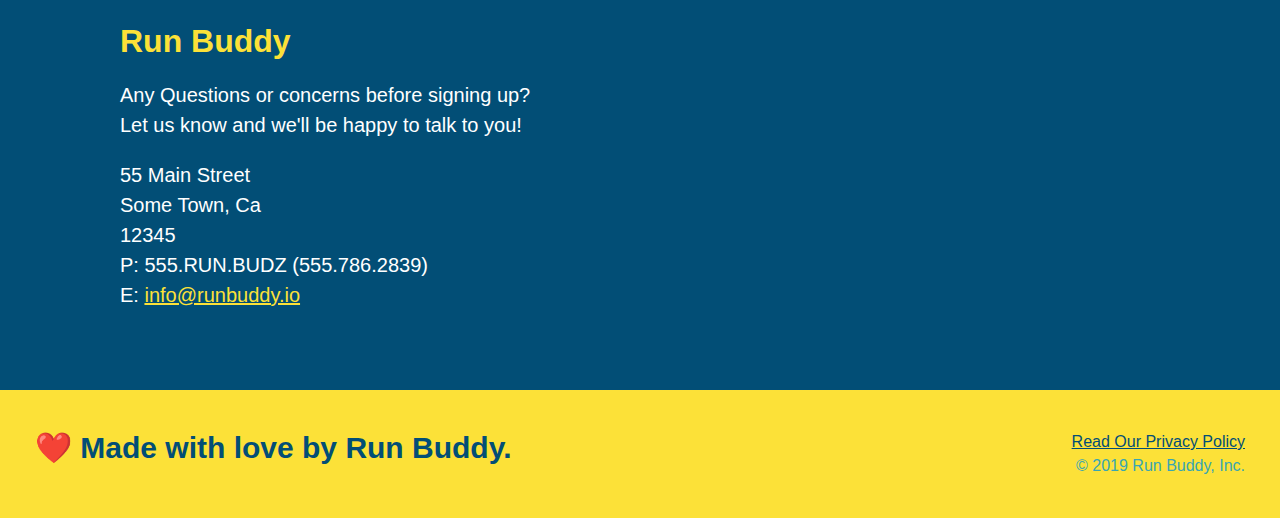
==== commit 29e1a2fe: "added flexbox to trainers" ====
--- a/index.html
+++ b/index.html
@@ -127,7 +127,7 @@
                         <div class="step-img">
                             <img src="./assets/images/step-4.svg" alt="" />
                         </div>
-                        <div class="step=text">
+                        <div class="step-text">
                             <h4>See Results.</h4>
                             <p>Bi-Weekly checkins with your trainer will keep you focused.</p>
                         </div>
@@ -137,40 +137,42 @@
         </section>
 
         <!-- "meet the trainers" section-->
-        <section id="your-trainers" class="trainers">
+        <section id="your-trainers">
             <div class="flex-row">
                 <h2 class="section-title primary-border">Meet The Trainers</h2>
             </div>
+            <div class="trainers">
             <article class="trainer">
                 <img src="./assets/images/trainer-1.jpg" alt="Arron Stephens in his worout clothes, ready to pump iron"/>
-                <div class="trainer-bio text-left">
-                    <h3>Arron Stephens</h3>
-                    <h4>Speed / Strength</h4>
+                <div class="trainer-bio">
+                    <h3 class="trainer-name">Arron Stephens</h3>
+                    <h4 class="trainer-role">Speed / Strength</h4>
                     <p>
                         Lorem ipsum, dolor sit amet consectetur adipisicing elit. Sequi neque animi quo cupiditate commodi saepe culpa sed itaque velit maiores optio dolorem excepturi aperiam dolores, voluptatibus suscipit amet quis repellat!
-                        </p>
+                    </p>
                 </div>
             </article>
             <article class="trainer">
-                <div class="trainer-bio text-right">
-                    <h3>Joanna Gill</h3>
-                    <h4>Endurance</h4>
+                <img src="./assets/images/trainer-2.jpg" alt="Joanna Gill cooling off after a workout"/>
+                <div class="trainer-bio">
+                    <h3 class="trainer-name">Joanna Gill</h3>
+                    <h4 class="trainer-role">Endurance</h4>
                     <p>
                         Lorem ipsum, dolor sit amet consectetur adipisicing elit. Sequi neque animi quo cupiditate commodi saepe culpa sed itaque velit maiores optio dolorem excepturi aperiam dolores, voluptatibus suscipit amet quis repellat!
-                        </p>
-                </div>
-                <img src="./assets/images/trainer-2.jpg" alt="Joanna Gill cooling off after a workout"/>
+                    </p>
+                </div>
             </article>
             <article class="trainer">
                 <img src="./assets/images/trainer-3.jpg" alt="Harry Smith wearing a headband and lifting comically small pink weights"/>
-                <div class="trainer-bio text-left">
-                    <h3>Harry "the Headband" Smith</h3>
-                    <h4>Strength</h4>
+                <div class="trainer-bio">
+                    <h3 class="trainer-name">Harry "the Headband" Smith</h3>
+                    <h4 class="trainer-role">Strength</h4>
                     <p>
                         Lorem ipsum, dolor sit amet consectetur adipisicing elit. Sequi neque animi quo cupiditate commodi saepe culpa sed itaque velit maiores optio dolorem excepturi aperiam dolores, voluptatibus suscipit amet quis repellat!
-                        </p>
+                    </p>
                 </div>
             </article>
+            </div>div>
         </section>
 
         <!-- "reach out" section-->
--- a/assets/css/style.css
+++ b/assets/css/style.css
@@ -214,42 +214,42 @@
 }
 /* style for trainers section header */
 .trainers {
+  width: 100%;
+  margin: 0 auto;
+  display: flex;
+  flex-wrap: wrap;
+  justify-content: space-around;
 }
 
 /* style for trainer articles */
 .trainer {
-  width: 900px;
-  margin: 0 auto 30px auto;
+  margin: 20px;
   background: #024e76;
   color: #fce138;
-  overflow: auto;
+  flex: 1;
 }
 
 .trainer img {
-  width: 35%;
-  float: left;
+  width: 100%;
 }
 
 .trainer-bio {
-  padding: 35px;
-  float: left;
-  width: 65%;
+  padding: 25px;
+  line-height: 1.3;
 }
 
 .trainer-bio h3 {
-  font-size: 32px;
-  margin-bottom: 8px;
+  font-size: 28px;
 }
 
 .trainer-bio h4 {
   font-weight: lighter;
-  font-size: 26px;
-  margin-bottom: 25px;
+  font-size: 22px;
+  margin-bottom: 15px;
 }
 
 .trainer-bio p {
   font-size: 17px;
-  line-height: 1.3;
 }
 
 /* style for reach out */
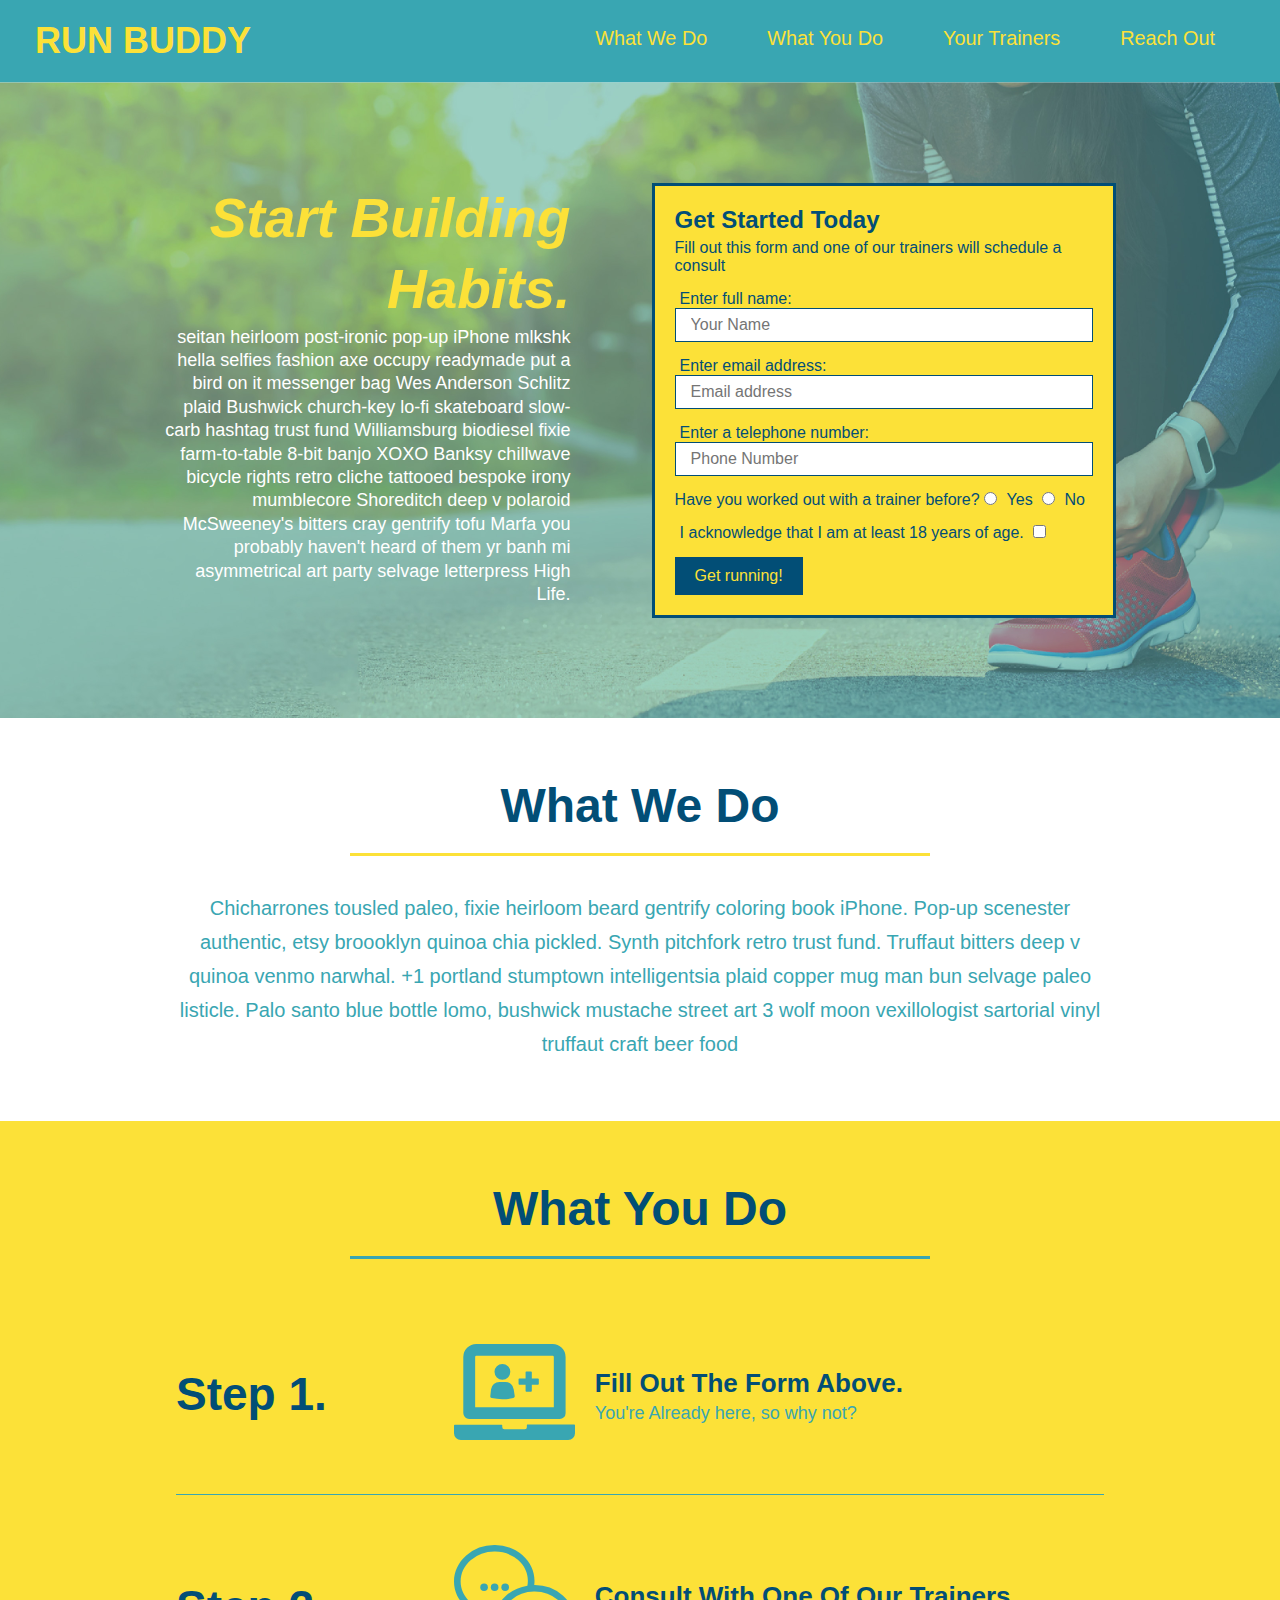
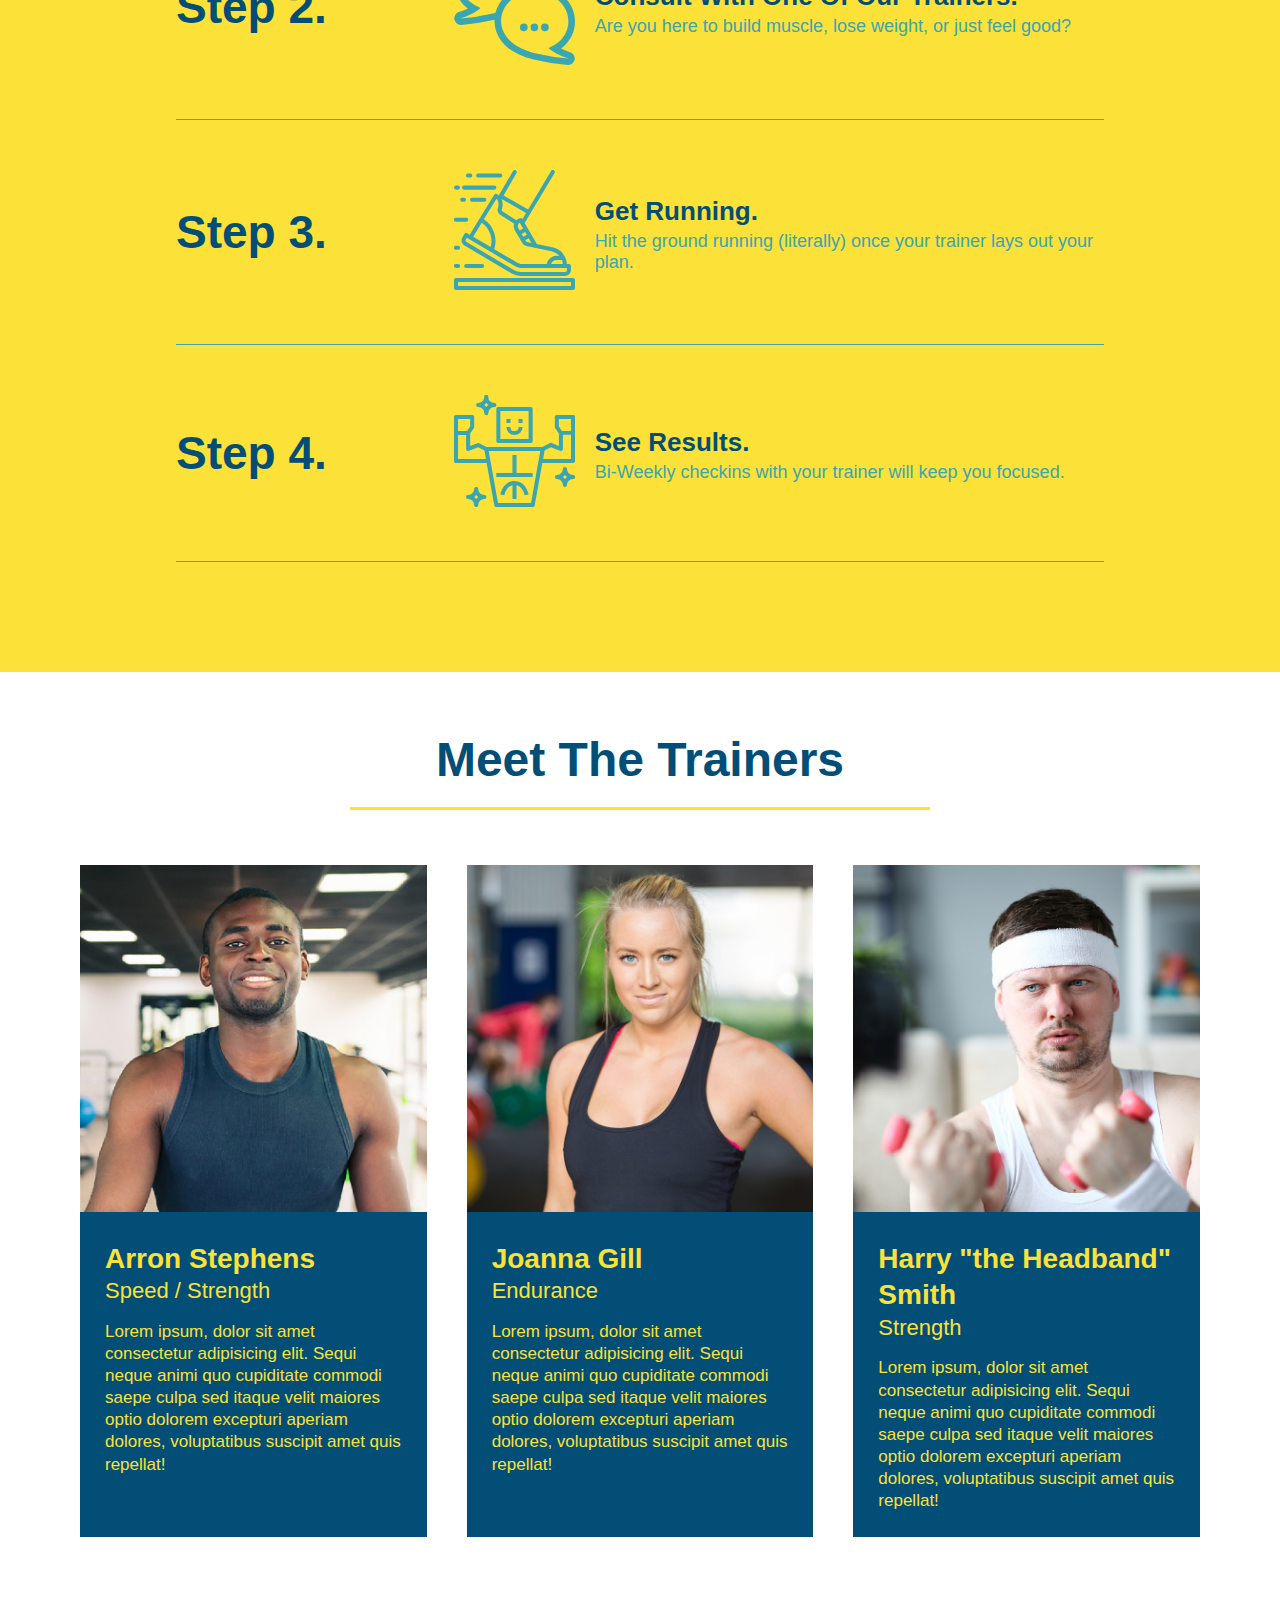
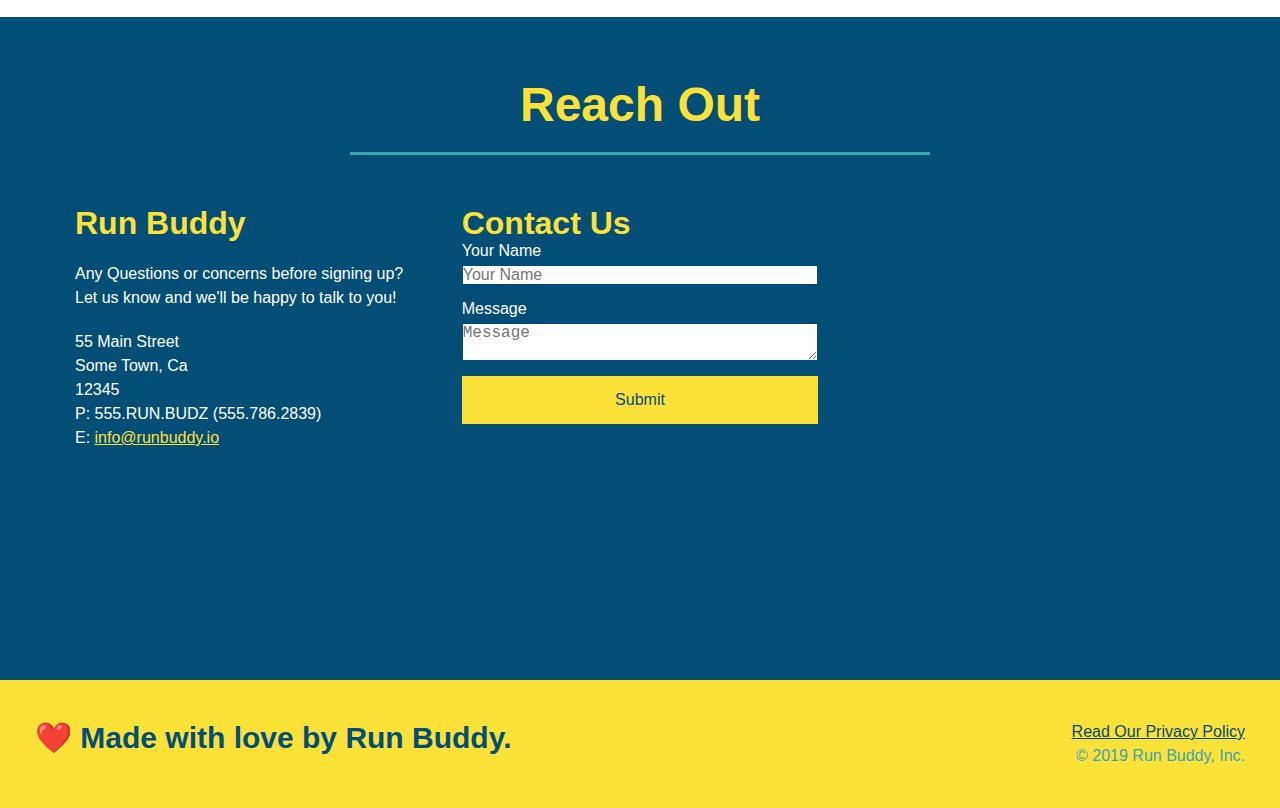
==== commit ae932573: "flexbox all the things" ====
--- a/index.html
+++ b/index.html
@@ -85,52 +85,52 @@
         <section id="what-you-do" class="steps">
             <div class="flex-row">
                 <h2 class="section-title secondary-border">What You Do</h2>
-                <div class="step">
-                    <h3>Step 1.</h3>
-                    <div class="step-info">
-                        <div class="step-img">
-                            <img src="./assets/images/step-1.svg" alt="" />
-                        </div>
-                        <div class="step-text">
-                            <h4>Fill Out The Form Above.</h4>
-                            <p>You're Already here, so why not?</p>
-                        </div>
-                    </div>
-                </div>
-                <div class="step">
-                    <h3>Step 2.</h3>
-                    <div class="step-info">
-                        <div class="step-img">
-                            <img src="./assets/images/step-2.svg" alt="" />
-                        </div>
-                        <div class="step-text">
-                            <h4>Consult With One Of Our Trainers.</h4>
-                            <p>Are you here to build muscle, lose weight, or just feel good?</p>
-                        </div>
-                    </div>
-                </div>
-                <div class="step">
-                    <h3>Step 3.</h3>
-                    <div class="step-info">
-                        <div class="step-img">
-                            <img src="./assets/images/step-3.svg" alt="" />
-                        </div>
-                        <div class="step-text">
-                            <h4>Get Running.</h4>
-                             <p>Hit the ground running (literally) once your trainer lays out your plan.</p>
-                        </div>
-                    </div>
-                </div>
-                <div class="step">
-                    <h3>Step 4.</h3>
-                    <div class="step-info">
-                        <div class="step-img">
-                            <img src="./assets/images/step-4.svg" alt="" />
-                        </div>
-                        <div class="step-text">
-                            <h4>See Results.</h4>
-                            <p>Bi-Weekly checkins with your trainer will keep you focused.</p>
-                        </div>
+            </div>  
+            <div class="step">
+                <h3>Step 1.</h3>
+                <div class="step-info">
+                    <div class="step-img">
+                        <img src="./assets/images/step-1.svg" alt="" />
+                    </div>
+                    <div class="step-text">
+                        <h4>Fill Out The Form Above.</h4>
+                        <p>You're Already here, so why not?</p>
+                    </div>
+                </div>
+            </div>
+            <div class="step">
+                <h3>Step 2.</h3>
+                <div class="step-info">
+                    <div class="step-img">
+                        <img src="./assets/images/step-2.svg" alt="" />
+                    </div>
+                    <div class="step-text">
+                        <h4>Consult With One Of Our Trainers.</h4>
+                        <p>Are you here to build muscle, lose weight, or just feel good?</p>
+                    </div>
+                </div>
+            </div>
+            <div class="step">
+                <h3>Step 3.</h3>
+                <div class="step-info">
+                    <div class="step-img">
+                        <img src="./assets/images/step-3.svg" alt="" />
+                    </div>
+                    <div class="step-text">
+                        <h4>Get Running.</h4>
+                         <p>Hit the ground running (literally) once your trainer lays out your plan.</p>
+                    </div>
+                </div>
+            </div>
+            <div class="step">
+                <h3>Step 4.</h3>
+                <div class="step-info">
+                    <div class="step-img">
+                        <img src="./assets/images/step-4.svg" alt="" />
+                    </div>
+                    <div class="step-text">
+                        <h4>See Results.</h4>
+                        <p>Bi-Weekly checkins with your trainer will keep you focused.</p>
                     </div>
                 </div>
             </div>
@@ -172,7 +172,7 @@
                     </p>
                 </div>
             </article>
-            </div>div>
+            </div>
         </section>
 
         <!-- "reach out" section-->
@@ -181,7 +181,21 @@
                 <h2 class="section-title secondary-border">Reach Out</h2>
             </div>
             <div class="contact-info">
-                <iframe src="https://www.google.com/maps/embed?pb=!1m18!1m12!1m3!1d6292.021180070729!2d-120.42723316676599!3d37.953538709626585!2m3!1f0!2f0!3f0!3m2!1i1024!2i768!4f13.1!3m3!1m2!1s0x8090c46e315aaf1b%3A0xb32d2fcd2023b726!2sMain%20St%2C%20Jamestown%2C%20CA%2095327!5e0!3m2!1sen!2sus!4v1644344474706!5m2!1sen!2sus" style="border:0;" allowfullscreen="" loading="lazy"></iframe>
+                <div>
+                    <h3>Run Buddy</h3>
+                    <p>
+                        Any Questions or concerns before signing up?
+                        <br/>
+                        Let us know and we'll be happy to talk to you!
+                    </p>
+                    <address>
+                        55 Main Street <br/>
+                        Some Town, Ca <br/>
+                        12345<br/>
+                        P: 555.RUN.BUDZ (555.786.2839)<br/>
+                        E: <a href="mailto:info@runbuddy.io">info@runbuddy.io</a>
+                    </address>
+                </div>
                 <div class="contact-form">
                     <h3>Contact Us</h3>
                     <form>
@@ -192,23 +206,9 @@
                        <textarea id="contact-message" placeholder="Message"></textarea>
                   
                        <button type="submit">Submit</button>
-                      </form>
-                  </div>
-                <div>
-                    <h3>Run Buddy</h3>
-                    <p>
-                        Any Questions or concerns before signing up?
-                        <br/>
-                        Let us know and we'll be happy to talk to you!
-                    </p>
-                    <address>
-                        55 Main Street <br/>
-                        Some Town, Ca <br/>
-                        12345<br/>
-                        P: 555.RUN.BUDZ (555.786.2839)<br/>
-                        E: <a href="mailto:info@runbuddy.io">info@runbuddy.io</a>
-                    </address>
-                </div>
+                    </form>
+                </div>
+                <iframe src="https://www.google.com/maps/embed?pb=!1m18!1m12!1m3!1d6292.021180070729!2d-120.42723316676599!3d37.953538709626585!2m3!1f0!2f0!3f0!3m2!1i1024!2i768!4f13.1!3m3!1m2!1s0x8090c46e315aaf1b%3A0xb32d2fcd2023b726!2sMain%20St%2C%20Jamestown%2C%20CA%2095327!5e0!3m2!1sen!2sus!4v1644344474706!5m2!1sen!2sus" style="border:0;" allowfullscreen="" loading="lazy"></iframe>
             </div>
         </section>
 
--- a/assets/css/style.css
+++ b/assets/css/style.css
@@ -68,6 +68,7 @@
   display: flex;
   justify-content: center;
   flex-wrap: wrap;
+  align-items: flex-start;
 }
 
 .hero-cta {
@@ -128,8 +129,7 @@
 
 /* section style*/
 .section-title{
-  font-size: 55px;
-  font-size: 55px;
+  font-size: 48px;
   color: #024e76;
   border-bottom: 3px solid;
   padding-bottom: 20px;
@@ -147,9 +147,6 @@
 }
 
 /* intro style */
-.intro {
-  text-align: center;
-}
 
 .intro p {
   line-height: 1.7;
@@ -261,17 +258,22 @@
   color: #fce138;
 }
 
+.contact-info > * {
+  flex: 1;
+  margin: 15px;
+}
+
+.contact-info {
+  display: flex;
+  justify-content: space-between;
+  flex-wrap: wrap;
+}
+
 .contact-info div {
-  width: 420px;
-  display: inline-block;
-  vertical-align: top;
-  text-align: left;
-  margin: 30px 0 0 60px;
   color: white;
 }
 
 .contact-info iframe {
-  width: 400px;
   height: 400px;
  }
 
@@ -283,12 +285,33 @@
 .contact-info p, .contact-info address {
   margin: 20px 0;
   line-height: 1.5;
-  font-size: 20px;
+  font-size: 16px;
   font-style: normal;
 }
 
 .contact-info a {
   color: #fce138;
+}
+
+.contact-form input, .contact-form textarea {
+  border: 1px solid #024e76;
+  display: block;
+  padding: 7px 15x;
+  font-size: 16px;
+  color: #024e76;
+  width: 100%;
+  margin-bottom: 15px;
+  margin-top: 5px;
+}
+
+.contact-form button {
+  width: 100%;
+  border: none;
+  background-color: #fce138;
+  color: #024e76;
+  text-align: center;
+  padding: 15px 0;
+  font-size: 16px;
 }
 
 /* style footer */
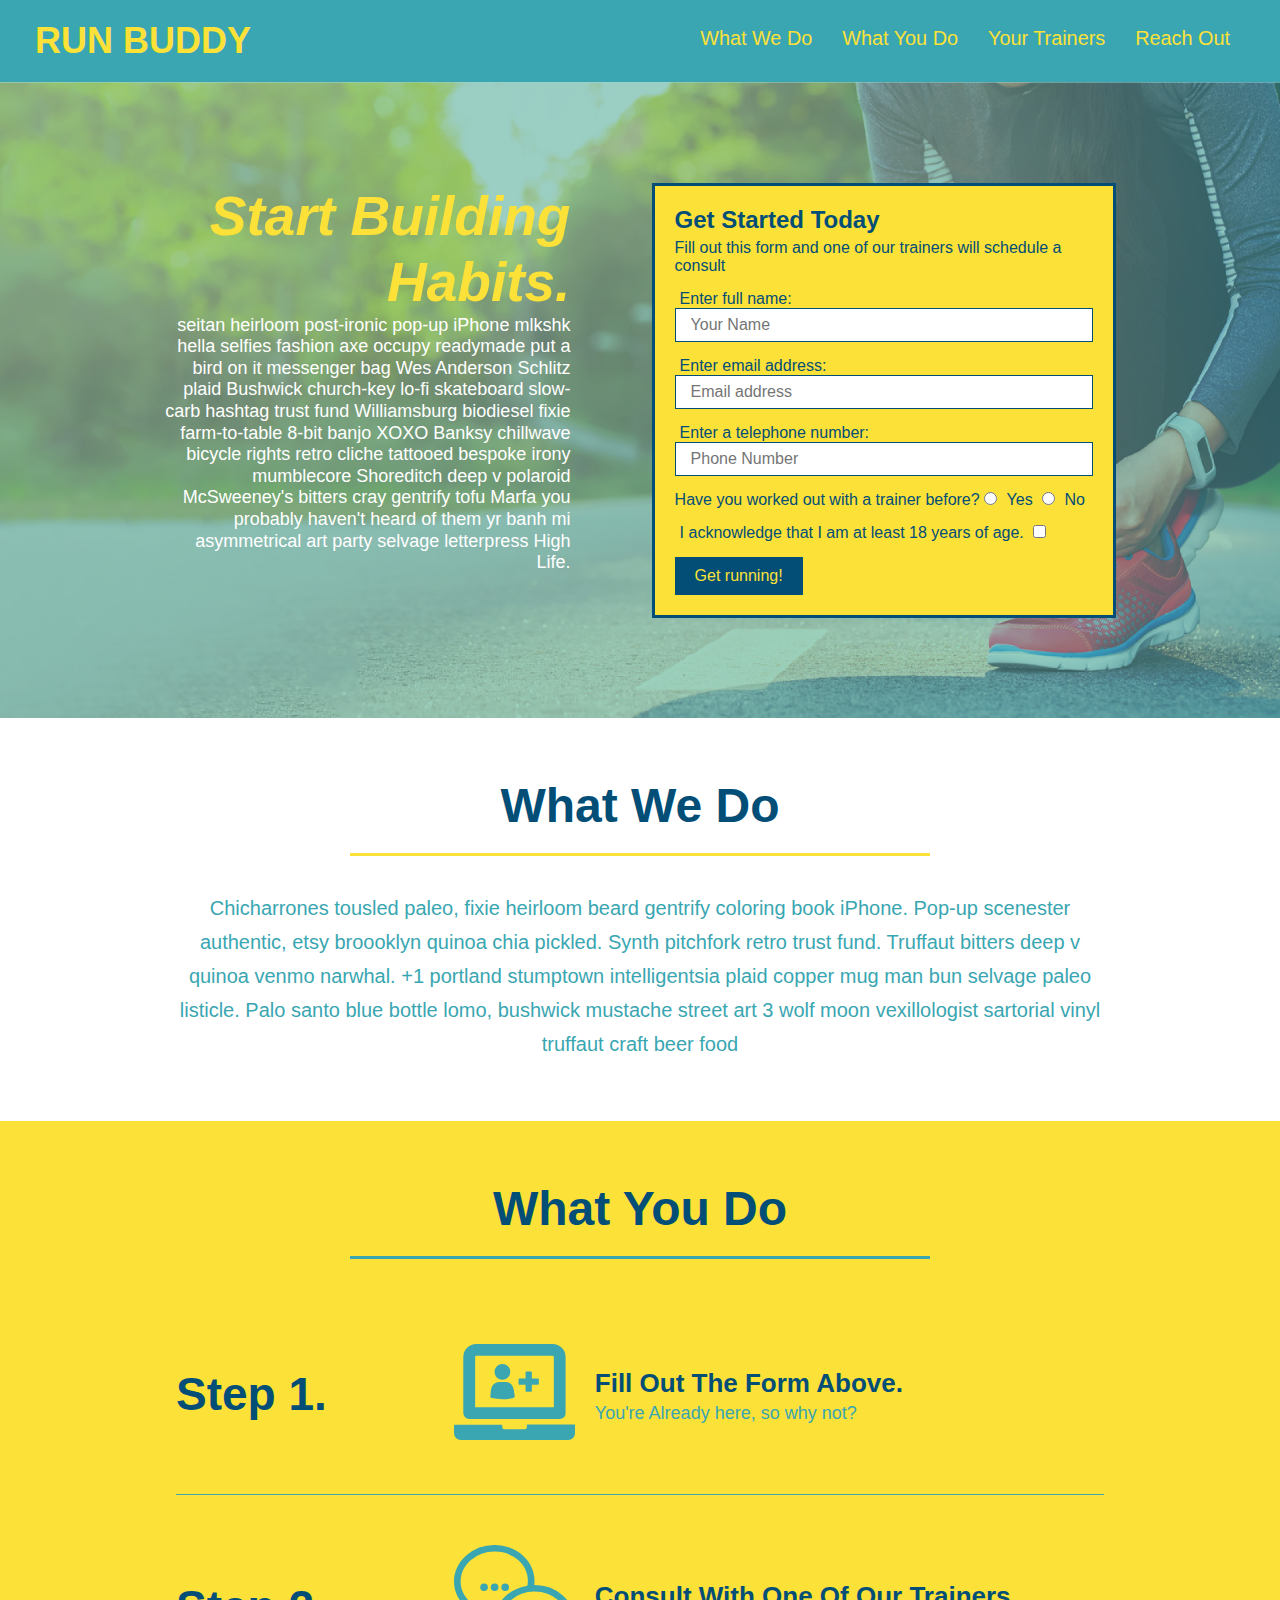
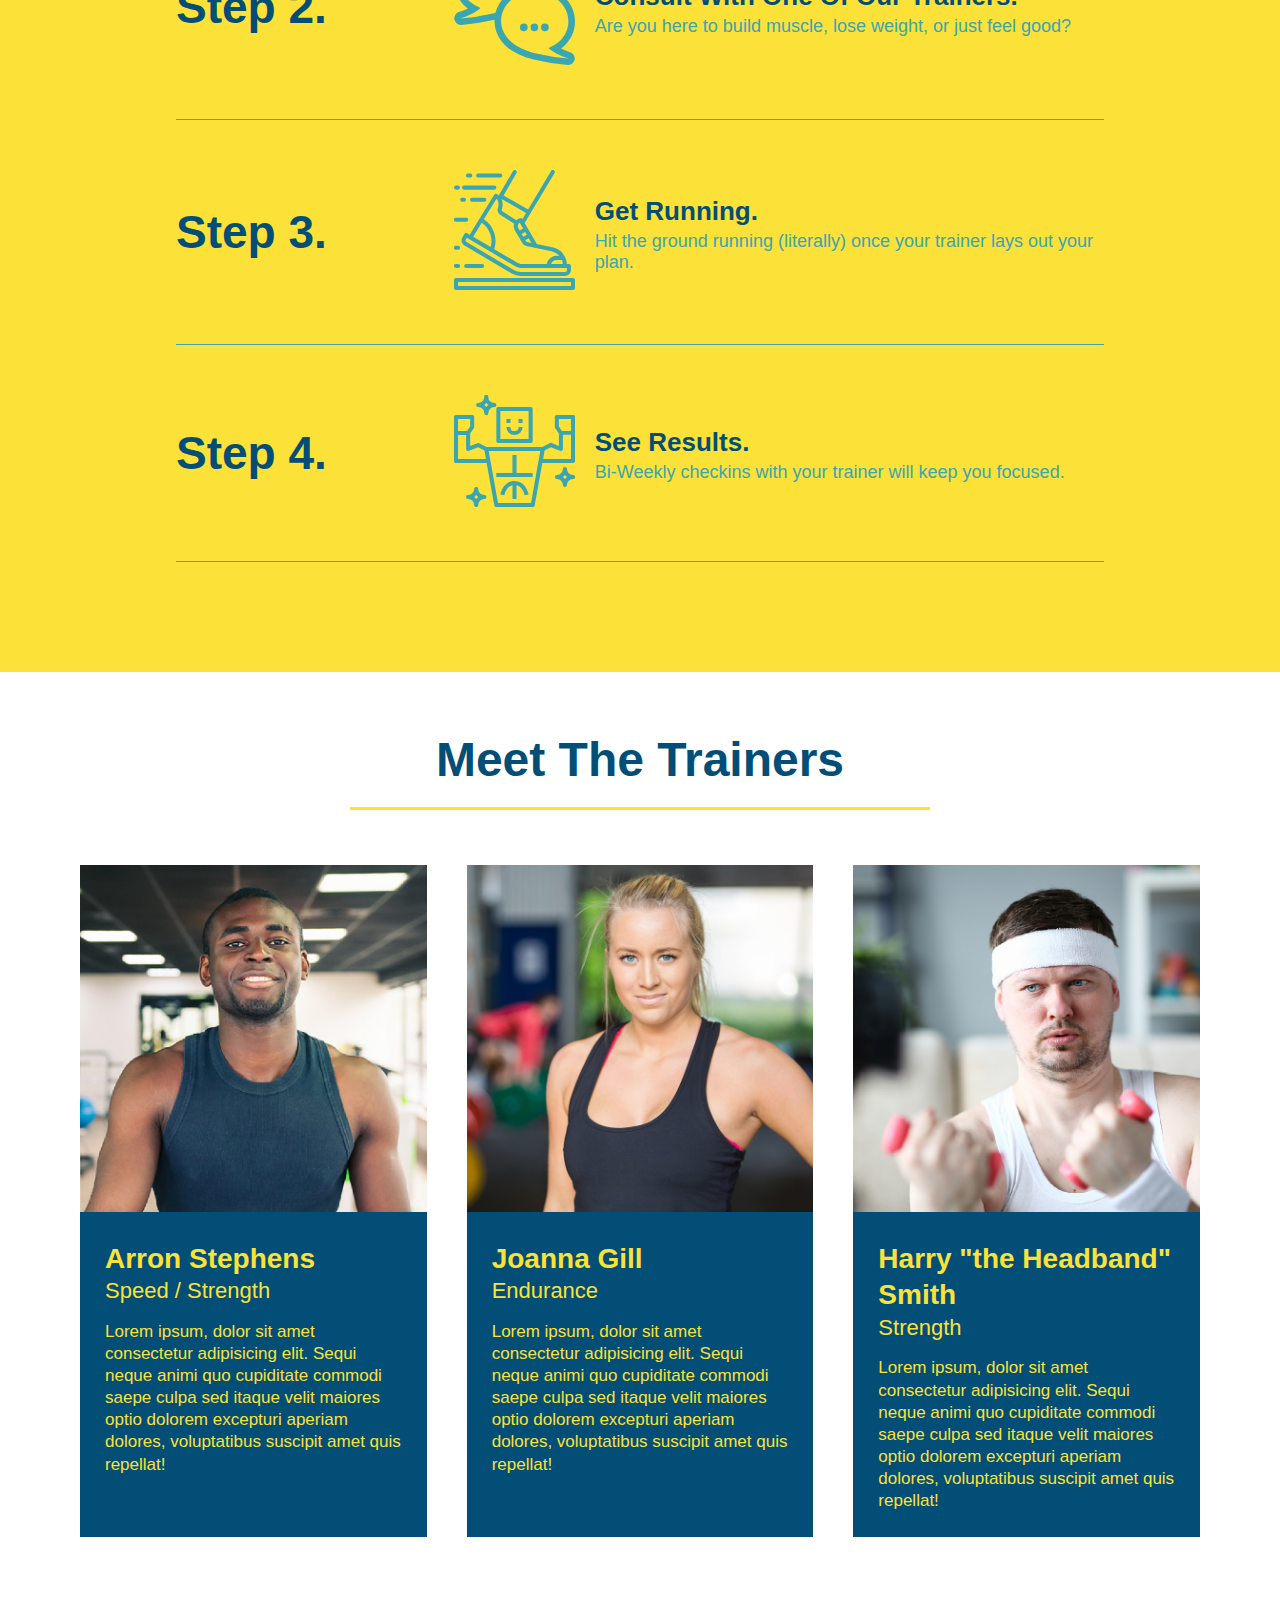
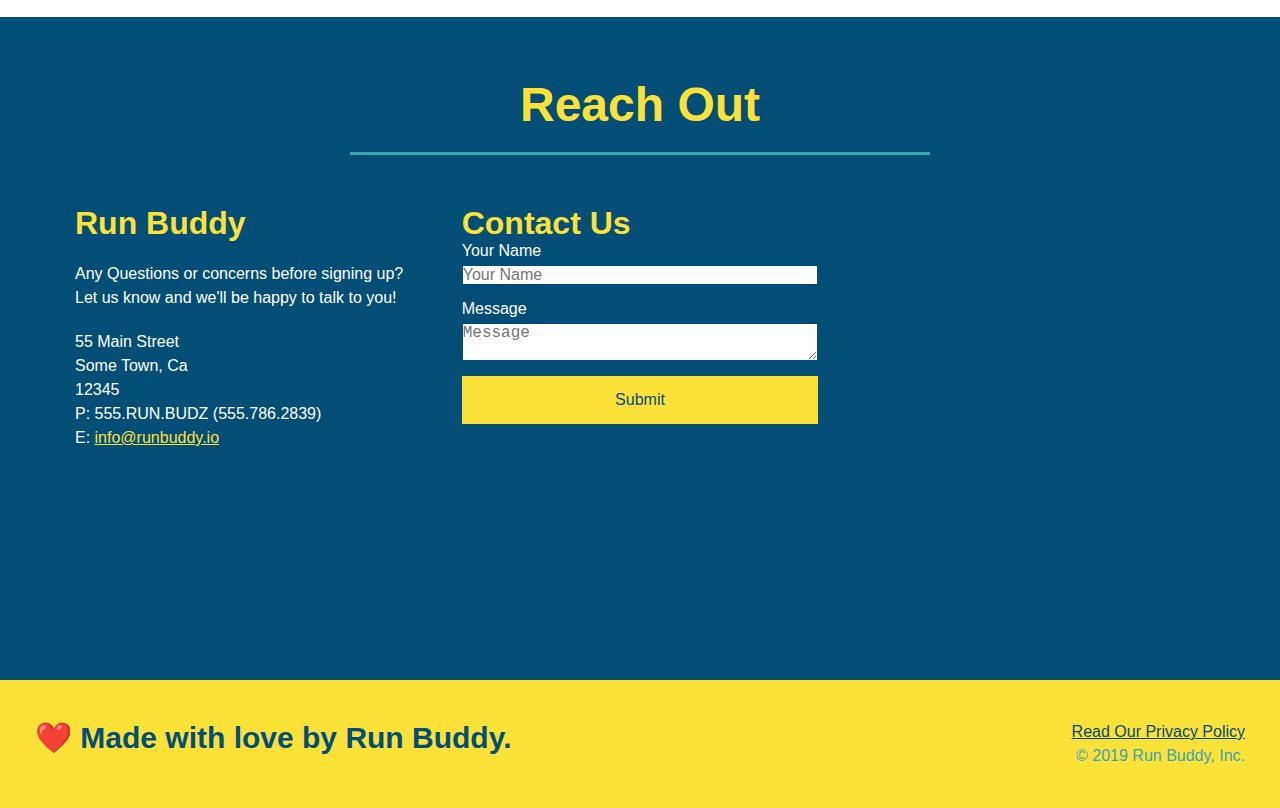
==== commit c935b187: "started adding media queries" ====
--- a/index.html
+++ b/index.html
@@ -4,6 +4,7 @@
         <meta charset="UTF-8" />
         <title>Run Buddy</title>
         <link rel="stylesheet" href="./assets/css/style.css" />
+        <meta name="viewport" content="width=device-width, initial-scale=1.0" />
     </head>
     <body>
         <!-- navigation -->
--- a/assets/css/style.css
+++ b/assets/css/style.css
@@ -50,7 +50,7 @@
 
 /* style nav a */
 header nav ul li a {
-  margin: 0 30px;
+  padding: 10px 15px;
   font-weight: lighter;
   font-size: 1.55vw;
 }
@@ -77,7 +77,7 @@
   margin: 3.5%;
   color: #fff;
   font-size: 18px;
-  line-height: 1.3;
+  line-height: 1.2;
 }
 
 .hero-cta h2 {
@@ -354,3 +354,7 @@
 .flex-row {
   display: flex;  
 }
+
+/* MEDIA QUERY FOR SMALLER DESKTOP SCREENS AND SMALLER */
+@media screen and (max-width: 980px) {
+}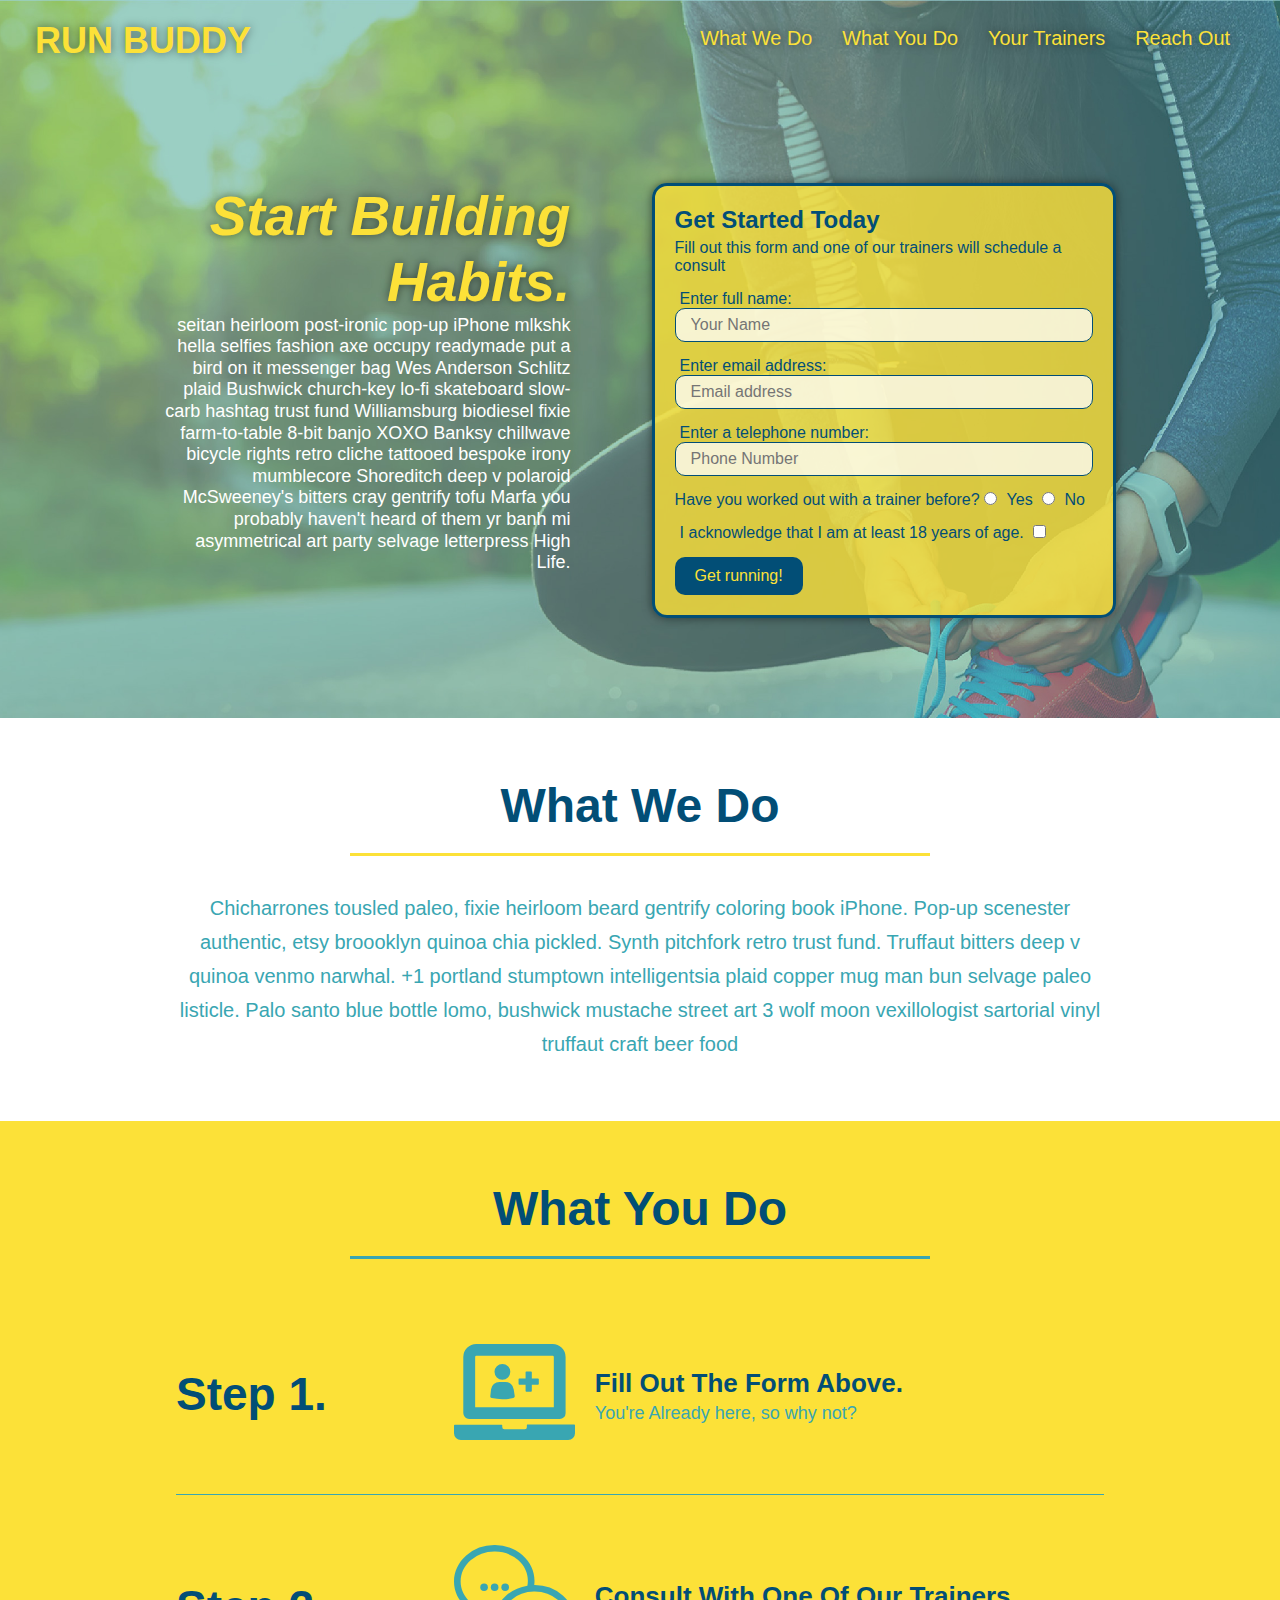
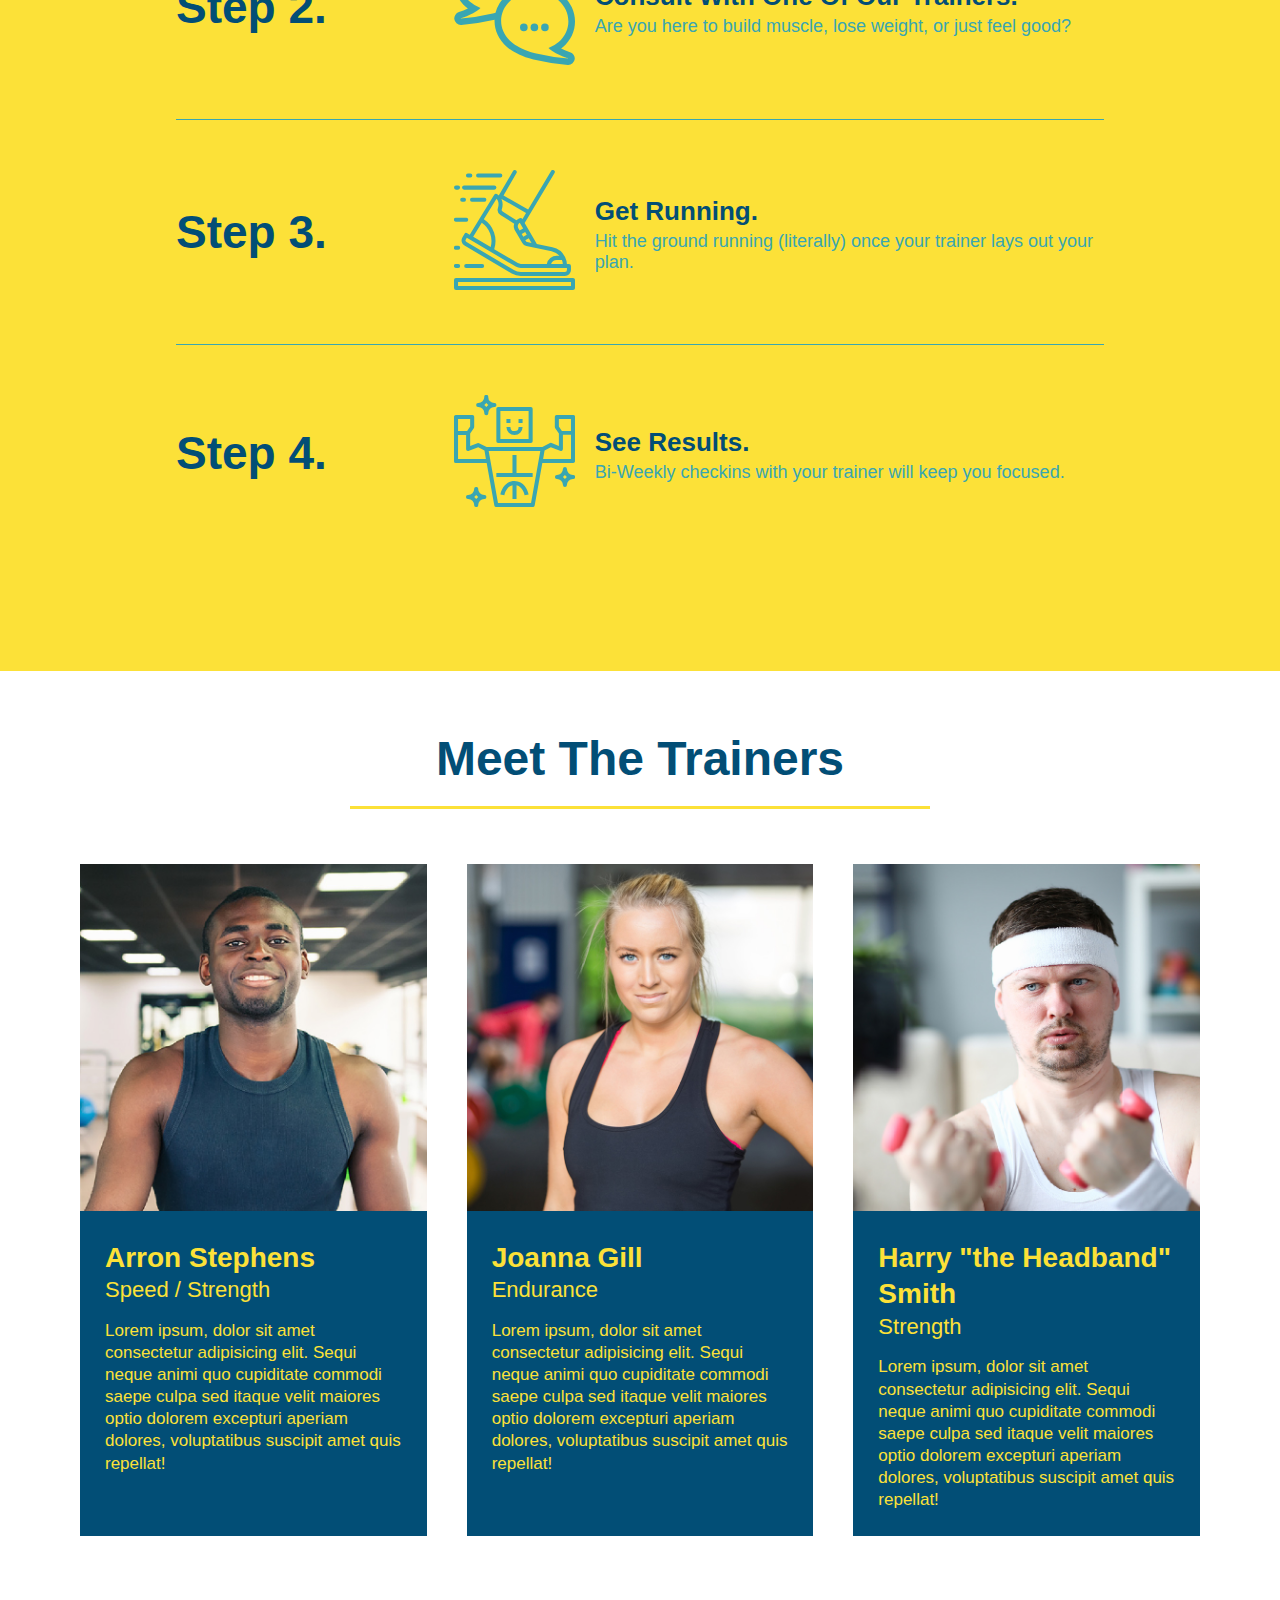
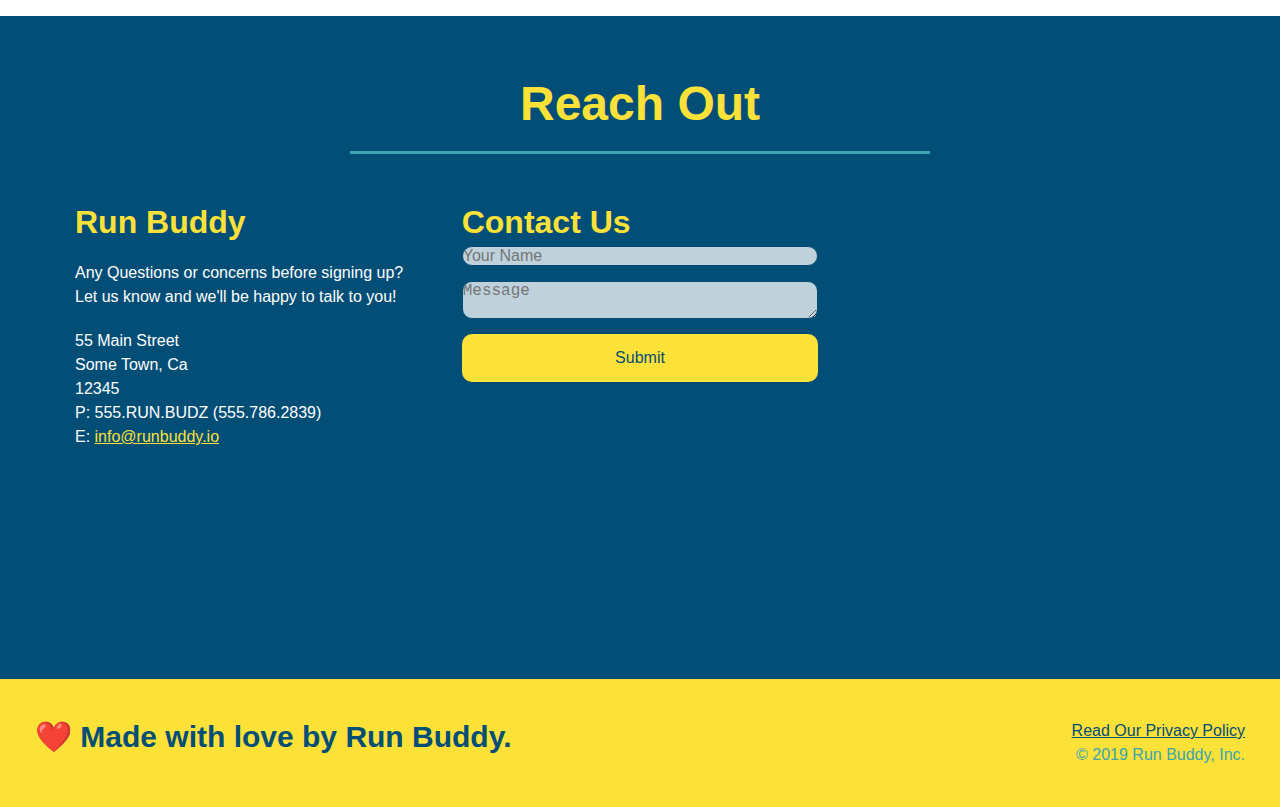
==== commit 4f195356: "added more pleasing aesthetics" ====
--- a/index.html
+++ b/index.html
@@ -200,10 +200,10 @@
                 <div class="contact-form">
                     <h3>Contact Us</h3>
                     <form>
-                       <label for="contact-name">Your Name</label>
+                       <!-- <label for="contact-name">Your Name</label> -->
                        <input type="text" id="contact-name" placeholder="Your Name" />
                   
-                       <label for="contact-message">Message</label>
+                       <!-- <label for="contact-message">Message</label> -->
                        <textarea id="contact-message" placeholder="Message"></textarea>
                   
                        <button type="submit">Submit</button>
--- a/assets/css/style.css
+++ b/assets/css/style.css
@@ -18,6 +18,13 @@
   display: flex;
   justify-content: space-between;
   flex-wrap: wrap;
+  position: -webkit-sticky;
+  position: sticky;
+  top: 0;
+  background-image: url("../images/hero-bg.jpg");
+  background-size: cover;
+  background-position: 80%;
+  background-attachment: fixed;
 }
 
 /* style header h1 */
@@ -26,6 +33,7 @@
   font-size: 36px;
   color: #fce138;
   margin: 0;
+  text-shadow: 0 0 10px rgba(0, 0, 0, 0.5);
 }
   
 /* style header */
@@ -53,6 +61,14 @@
   padding: 10px 15px;
   font-weight: lighter;
   font-size: 1.55vw;
+  text-shadow: 0 0 10px rgba(0, 0, 0, 0.5);
+}
+
+header nav ul li a:hover {
+  background: #fce138;
+  color: #024e76;
+  border-radius: 15px;
+  text-shadow: none;
 }
 
 /* section styling */
@@ -64,11 +80,12 @@
 .hero {
   background-image: url("../images/hero-bg.jpg");
   background-size: cover;
-  background-position: center;
+  background-position: 80%;
   display: flex;
   justify-content: center;
   flex-wrap: wrap;
   align-items: flex-start;
+  background-attachment: fixed;
 }
 
 .hero-cta {
@@ -84,16 +101,19 @@
   font-style: italic;
   font-size: 55px;
   color: #fce138;
+  text-shadow: 0 0 10px rgba(0, 0, 0, 0.5);
 }
 
 /* hero form style */
-.hero-form{
-  color: #024e76;
-  background-color: #fce138;
+.hero-form {
+  color: #024e76;
+  background-color: rgba(252, 225, 56, 0.8);
   border: #024e76 solid 3px;
   padding: 20px;
   width: 40%;
   margin: 3.5%;
+  box-shadow: 0 0 10px rgba(0, 0, 0, 0.5);
+  border-radius: 15px;
 }
 
 .hero-form h3 {
@@ -113,8 +133,14 @@
   color: #024e76;
   width: 100%;
   margin-bottom: 15px;
-}
-
+  border-radius: 10px;
+  background-color: rgba(255,255,255,0.75);
+}
+
+.form-input:focus {
+  background-color: rgba(255,255,255,1);
+  outline: none;
+}
 .hero-form label {
   margin: 0 5px;
 }
@@ -125,6 +151,11 @@
   border: none;
   padding: 10px 20px;
   font-size: 16px;
+  border-radius: 10px;
+}
+
+.hero-form button:hover {
+  background-color: #39a6b2;
 }
 
 /* section style*/
@@ -166,11 +197,14 @@
   margin: 50px auto;
   padding-bottom: 50px;
   width: 80%;
-  border-bottom: 1px solid #39a6b2;
   display: flex;
   flex-wrap: wrap;
   align-items: center;
   justify-content: space-between;
+}
+
+.step:not(:last-child) {
+  border-bottom: 1px solid #39a6b2;
 }
 
 .step h3 {
@@ -302,6 +336,13 @@
   width: 100%;
   margin-bottom: 15px;
   margin-top: 5px;
+  border-radius: 10px;
+  background-color: rgba(255,255,255,0.75);
+}
+
+.contact-form input:focus, .contact-form textarea:focus {
+  background-color: rgba(255,255,255,1);
+  outline: none;
 }
 
 .contact-form button {
@@ -312,6 +353,12 @@
   text-align: center;
   padding: 15px 0;
   font-size: 16px;
+  border-radius: 10px;
+}
+
+.contact-form button:hover {
+  color: #fce138;
+  background-color: #39a6b2;
 }
 
 /* style footer */
@@ -357,4 +404,107 @@
 
 /* MEDIA QUERY FOR SMALLER DESKTOP SCREENS AND SMALLER */
 @media screen and (max-width: 980px) {
-}+  header {
+    padding-bottom: 0;
+    justify-content: center;
+    position: relative;
+  }
+
+  header h1 {
+    width: 100%;
+    text-align: center;
+  }
+
+  header nav ul {
+    margin-top: 20px;
+    width: 100%;
+    justify-content: center;
+  }
+
+  header nav ul li a {
+    font-size: 20px;
+  }
+
+  footer h2, footer div {
+    text-align: center;
+    width: 100%;
+  }
+
+  .hero-cta, .hero-form {
+    width: 100%;
+  }
+
+  .hero-cta {
+    text-align: center;
+  }
+
+  .section-title {
+    width: 80%;
+  }
+
+  .trainer {
+    flex: 0 70%;
+  }
+
+  .contact-info iframe {
+    flex: 1 100%;
+  }
+}
+
+@media screen and (max-width: 768px) {
+  section {
+    padding: 30px 15px;
+  }
+
+  .step h3 {
+    flex: 1 100%;
+    text-align: center;
+  }
+
+  .step-info {
+    flex: 2 100%;
+    text-align: center;
+    justify-content: center;
+  }
+
+  .step-img {
+    flex: 0 32%;
+    margin-right: 0;
+    margin-top: 15px;
+    margin-bottom: 15px;
+  }
+
+  .step-text {
+    flex: 100%;
+  }
+}
+
+@media screen and (max-width: 575px) {
+  .hero-form button {
+    width: 100%;
+  }
+
+.section-title {
+  width: 95%;
+  }
+
+  .intro p {
+    width: 100%;
+  }
+
+  .trainer {
+    flex: 0 100%;
+  }
+
+  .contact-info {
+    text-align: center;
+  }
+
+  .contact-info > * {
+    flex: 0 100%;
+  }
+
+  .contact-form {
+    order: 3;
+  }
+} 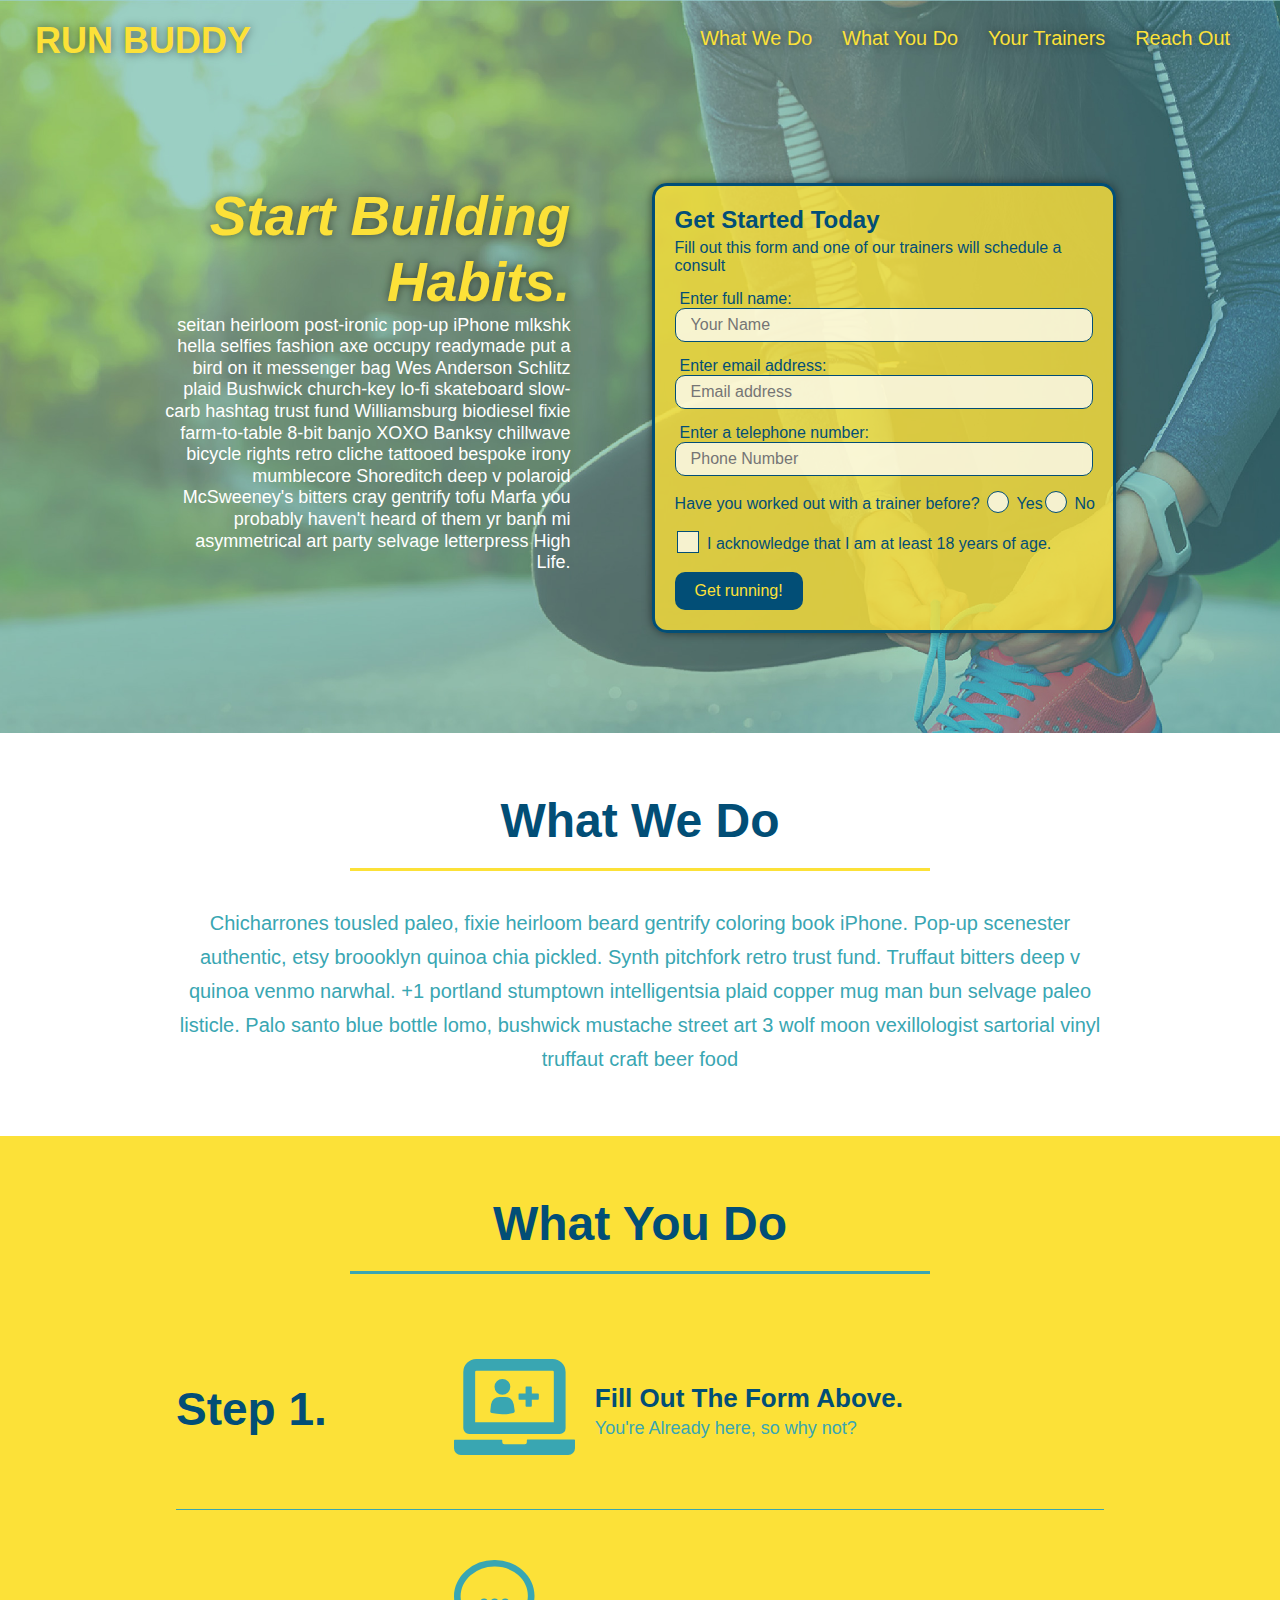
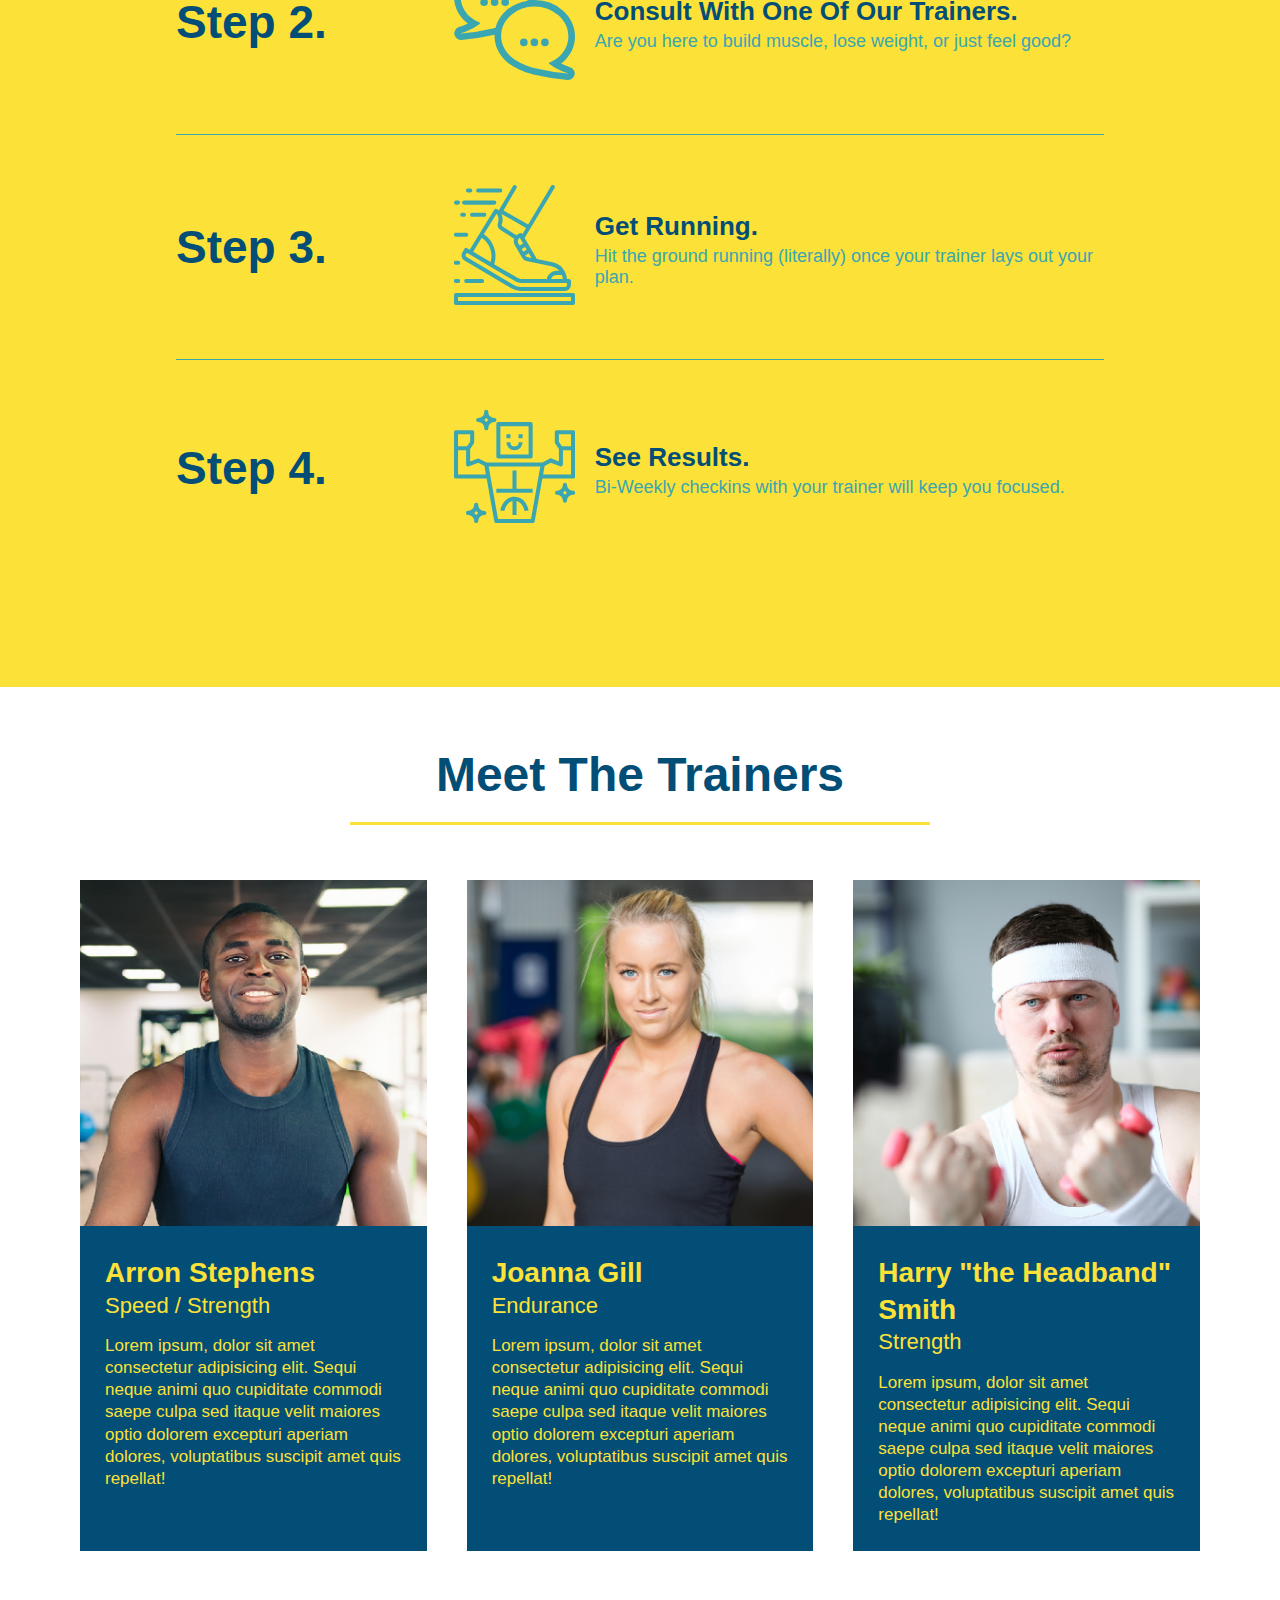
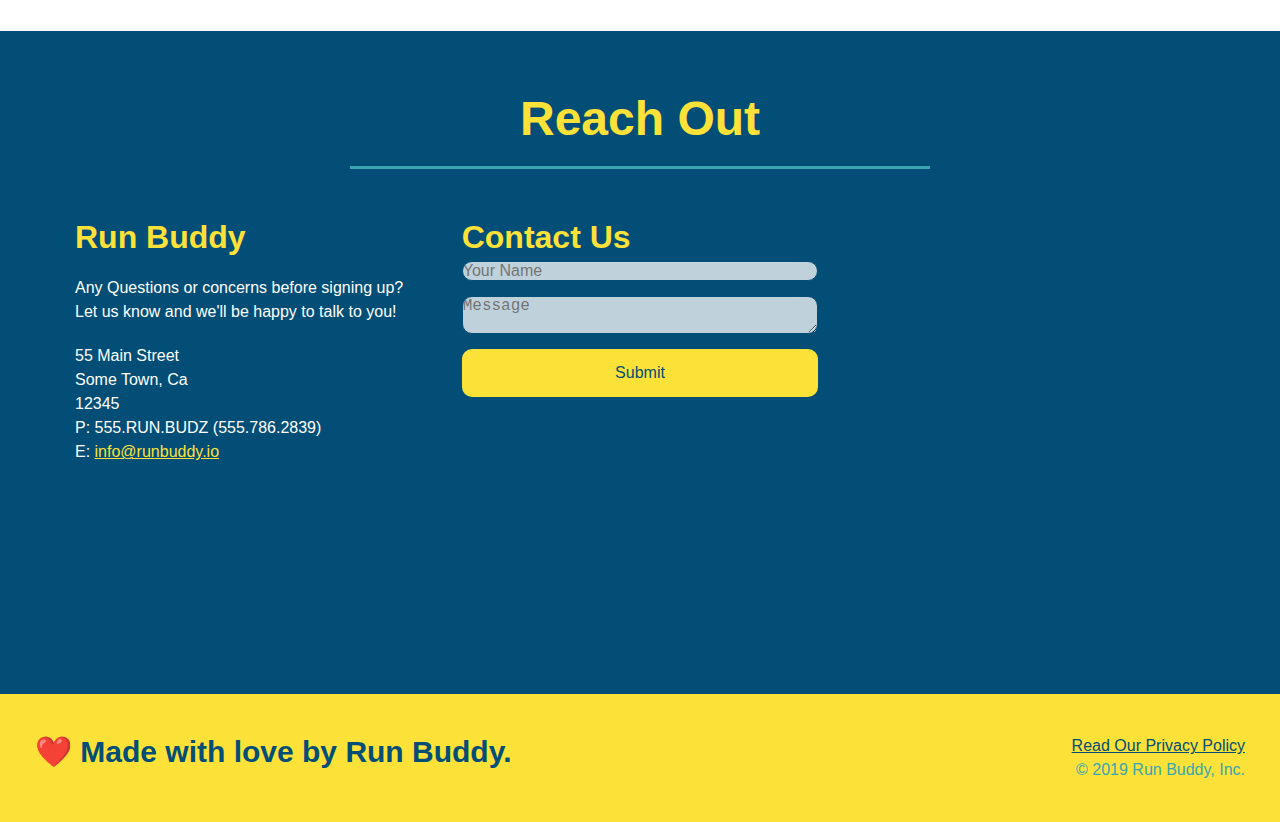
==== commit 45913134: "added custom radio and check boxes" ====
--- a/index.html
+++ b/index.html
@@ -54,14 +54,20 @@
                     <input type="tel" placeholder="Phone Number" name="phone" id="phone" class="form-input"/>
                     <p>
                         Have you worked out with a trainer before?
-                        <input type="radio" name="trainer-confirm" id="trainer-yes"/>
-                        <label for="trainer-yes">Yes</label>
-                        <input type="radio" name="trainer-confirm" id="trainer-no"/>
-                        <label for="trainer-no">No</label> 
-                    </p>
-                    <p>
-                        <label for="checkbox">I acknowledge that I am at least 18 years of age.</label>
-                        <input type="checkbox" name="age-confirm" id="checkbox" />
+                        <span class="radio-wrapper">
+                            <input type="radio" name="trainer-confirm" id="trainer-yes"/>
+                            <label for="trainer-yes">Yes</label>
+                        </span>
+                        <span class="radio-wrapper">
+                            <input type="radio" name="trainer-confirm" id="trainer-no"/>
+                            <label for="trainer-no">No</label> 
+                        </span>
+                    </p>
+                    <p>
+                        <span class="checkbox-wrapper">
+                            <input type="checkbox" name="age-confirm" id="checkbox" />
+                            <label for="checkbox">I acknowledge that I am at least 18 years of age.</label>
+                        </span>
                     </p>
                     <button type="submit">
                         Get running!
--- a/assets/css/style.css
+++ b/assets/css/style.css
@@ -25,6 +25,7 @@
   background-size: cover;
   background-position: 80%;
   background-attachment: fixed;
+  z-index: 9999;
 }
 
 /* style header h1 */
@@ -125,6 +126,63 @@
   margin: 5px 0 15px 0;
 }
 
+.checkbox-wrapper input, .radio-wrapper input {
+  opacity: 0;
+}
+
+.checkbox-wrapper label, .radio-wrapper label {
+  position: relative;
+  left: 10px;
+  margin: 10px;
+  line-height: 1.6;
+}
+
+.checkbox-wrapper label::before, .radio-wrapper label::before {
+  content: "";
+  height: 20px;
+  width: 20px;
+  background: rgba(255,255,255,0.75);
+  border: 1px solid #024e76;
+  position: absolute;
+  top: -4px;
+  left: -30px;
+}
+
+.radio-wrapper label::before {
+  border-radius: 50%;
+}
+
+.radio-wrapper label::after {
+  content: "";
+  width: 20px;
+  height: 20px;
+  border-radius: 50%;
+  background: #024e76;
+  position: absolute;
+  left: -29px;
+  top: -3px;
+  background-image: radial-gradient(circle, #39a6b2, #024e76);
+}
+.checkbox-wrapper label::after {
+  content: "";
+  height: 6px;
+  width: 14px;
+  border-left: 2px solid #024e76;
+  border-bottom: 2px solid #024e76;
+  position: absolute;
+  left: -26px;
+  top: 1px;
+  transform: rotate(-58deg);
+}
+
+.checkbox-wrapper input + label::after, .radio-wrapper input + label::after {
+  content: none;
+}
+
+.checkbox-wrapper input:checked + label::after, .radio-wrapper input:checked + label::after {
+  content: "";
+}
+
 .form-input {
   border: 1px solid #024e76;
   display: block;
